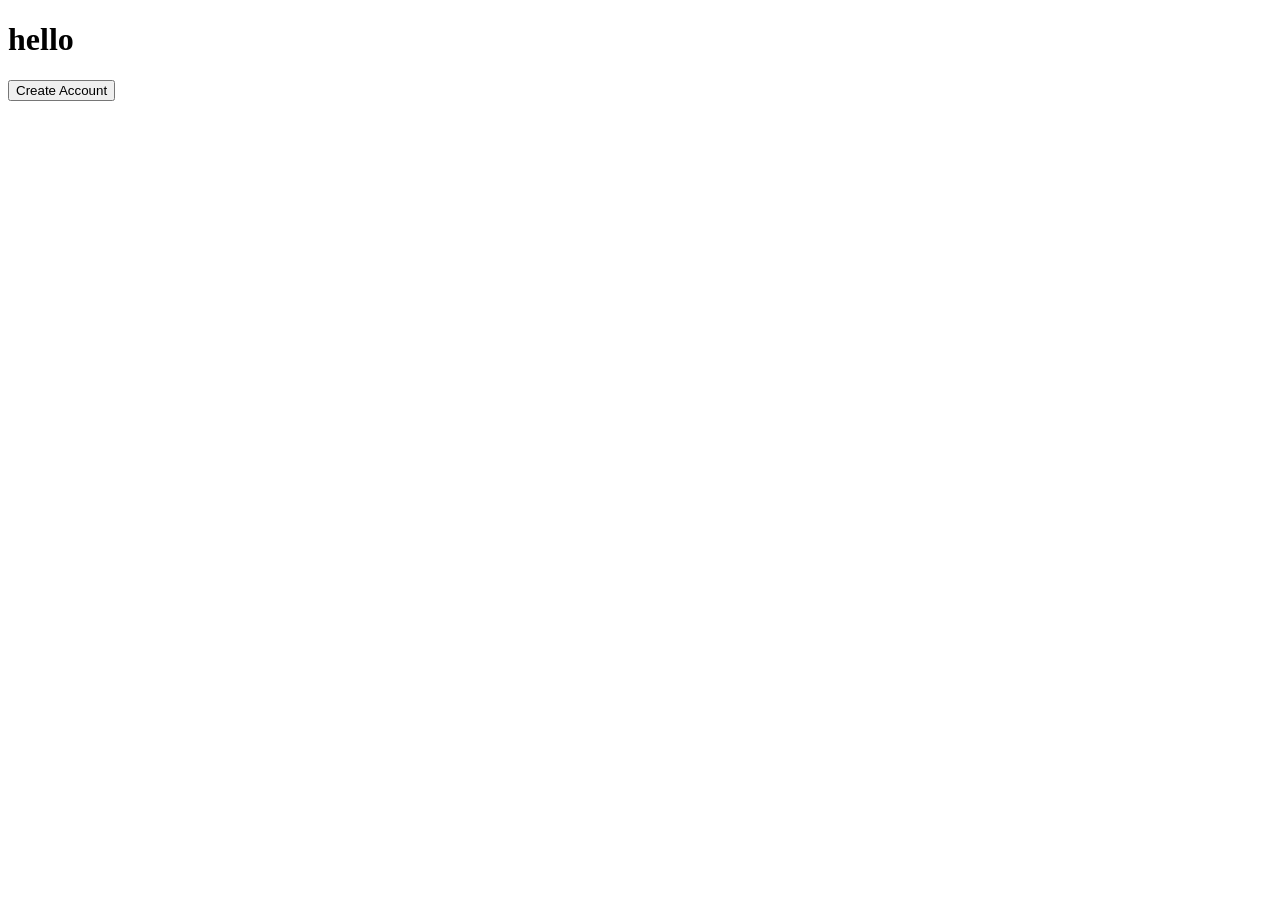
==== frontend/index.html @ 7defd641 "day3" ====
<!DOCTYPE html>
<html lang="en">

<head>
    <meta charset="UTF-8">
    <meta http-equiv="X-UA-Compatible" content="IE=edge">
    <meta name="viewport" content="width=device-width, initial-scale=1.0">
    <title>Document</title>
</head>
<body>
<h1 id="try">hello</h1>
<button id="create-account">Create Account</button>
</body>

</html>
<script>
let mytry=document.getElementById("try");
let createaccount=document.getElementById("create-account");

createaccount.addEventListener("click",()=>{
    mytry.style.dipslay="none";
    console.log("hello")
})
</script>
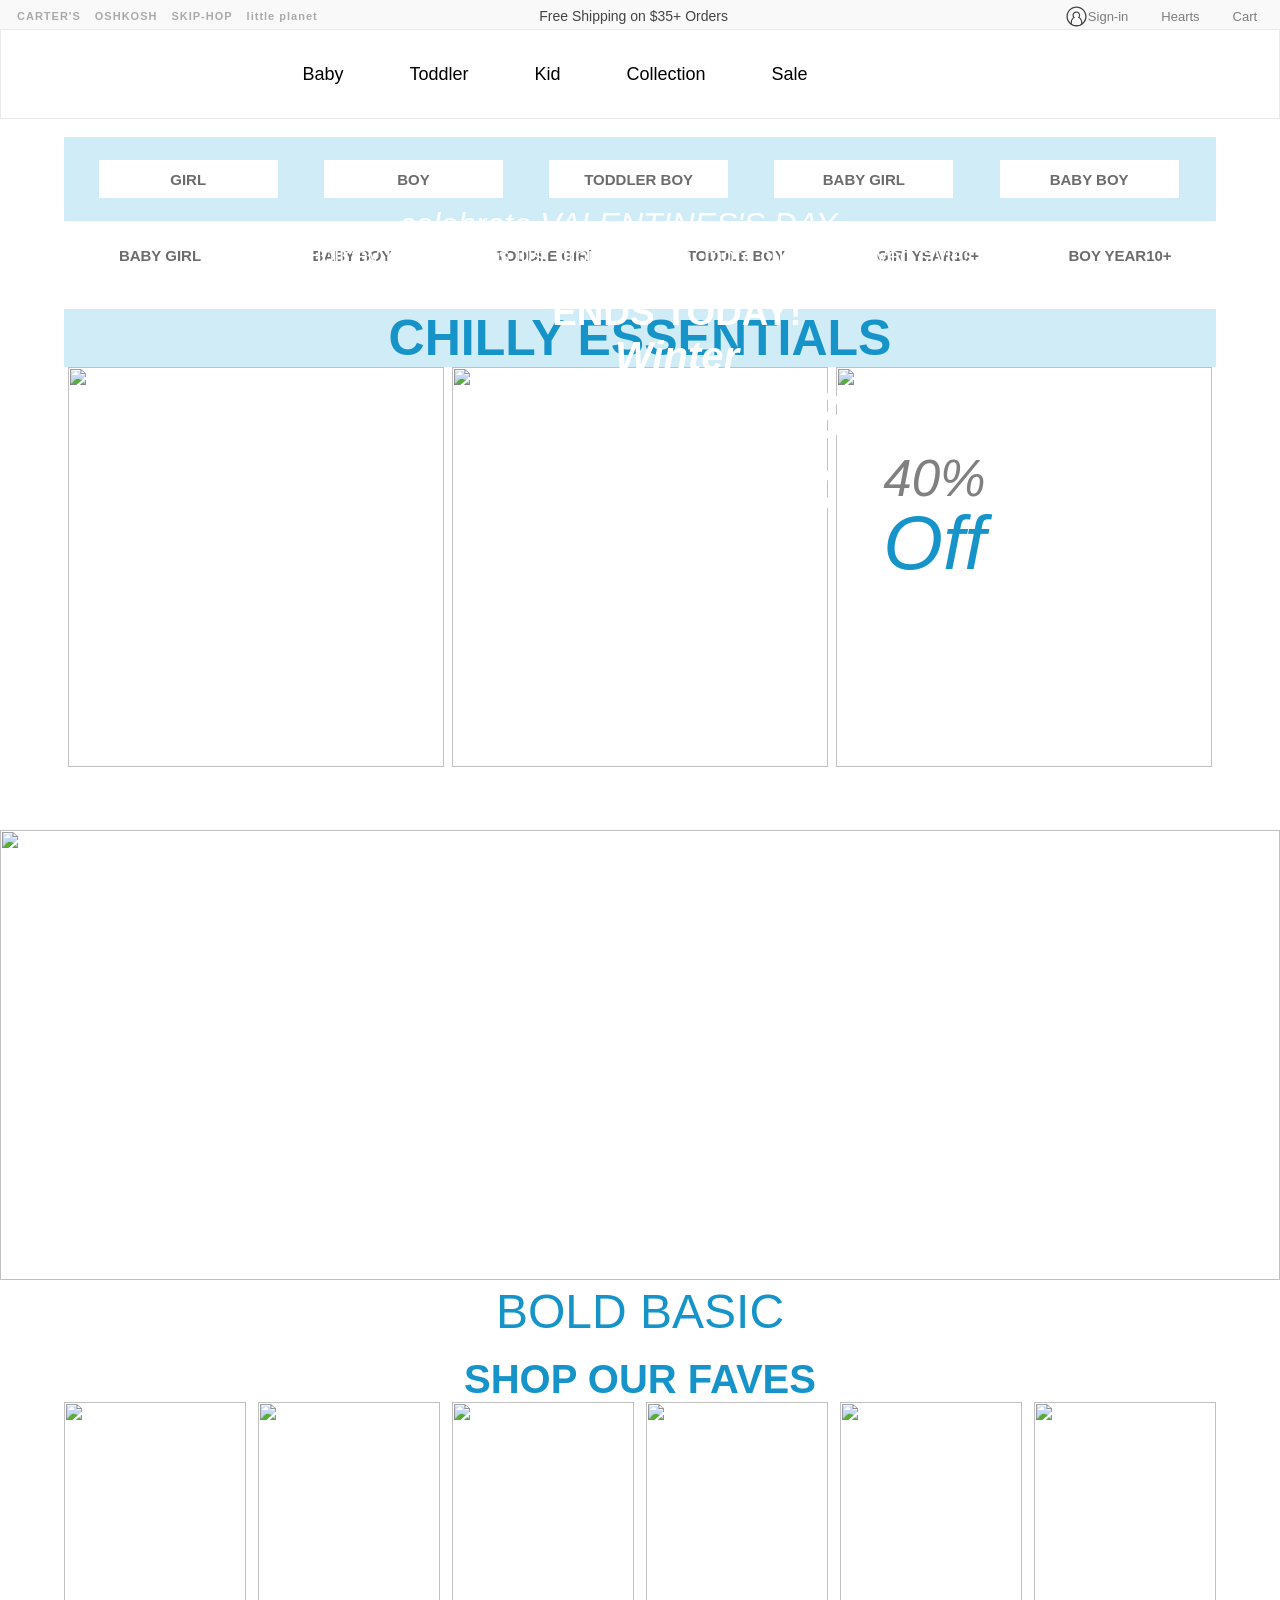
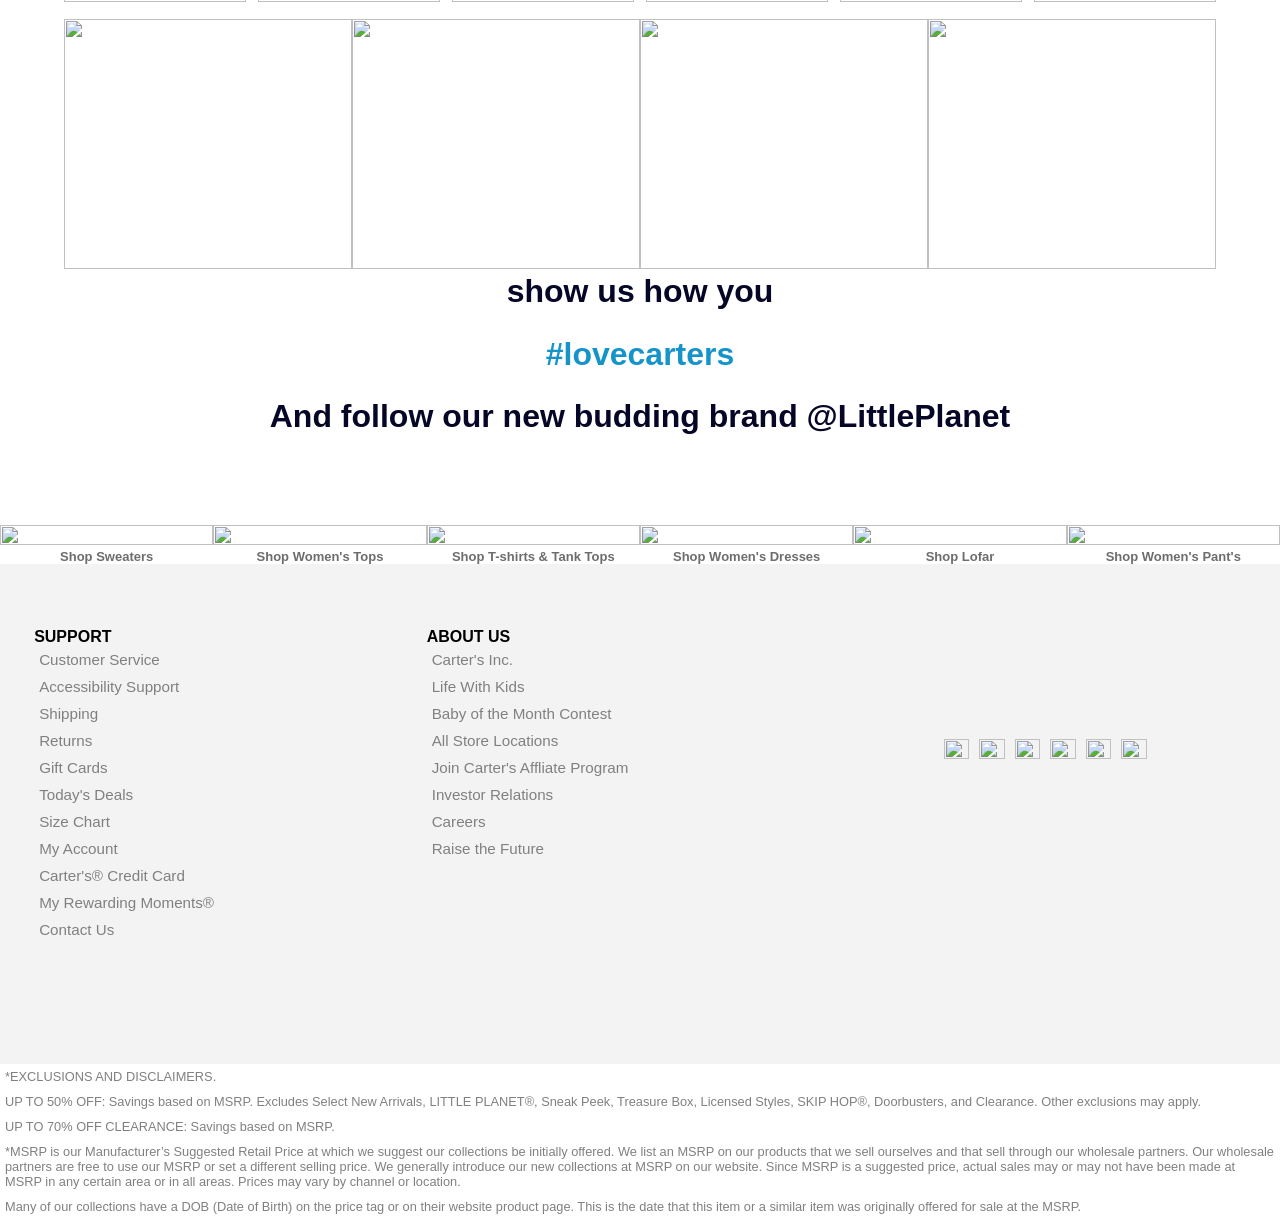
==== commit d210ef64: "Final" ====
--- a/frontend/index.html
+++ b/frontend/index.html
@@ -5,20 +5,403 @@
     <meta charset="UTF-8">
     <meta http-equiv="X-UA-Compatible" content="IE=edge">
     <meta name="viewport" content="width=device-width, initial-scale=1.0">
-    <title>Document</title>
+    <title>Carter's| Home Page</title>
+    <link rel="shortcut icon" href="https://img.icons8.com/arcade/2x/shopping-cart.png" type="image/x-icon">
+    <link rel="stylesheet" href="./Styles/index.css">
+
 </head>
 <body>
-<h1 id="try">hello</h1>
-<button id="create-account">Create Account</button>
+    <div class="header-container">
+        <!-- -------------------- TOP HEADER -------------------- -->
+
+        <div class="header-top">
+            <div class="top-left">
+                <ul class="top-left-items">
+                    <li id="carters-btn">
+                        CARTER'S
+                    </li>
+                    <li>
+                        OSHKOSH
+                    </li>
+                    <li>
+                        SKIP-HOP
+                    </li>
+                    <li>
+                        little planet
+                    </li>
+                </ul>
+            </div>
+
+            <div class="top-middle">
+                Free Shipping on $35+ Orders
+            </div>
+
+            <div class="top-right">
+                <div class="items" id="sign-in">
+                    <img class="cred-img"
+                        src="data:image/svg+xml;charset=utf8,%3Csvg xmlns%3D%22http://www.w3.org/2000/svg%22 width%3D%2232%22 height%3D%2232%22%3E%3Cpath fill%3D%22%23444%22 d%3D%22M24.205 24.963c.008-.105.012-.207.012-.299 0-2.908-1.564-5.892-3.895-7.612.495-.82.767-1.756.767-2.725 0-2.927-2.399-5.309-5.35-5.309-2.948 0-5.348 2.382-5.348 5.309 0 1.073.332 2.12.933 2.995-2.147 1.76-3.542 4.587-3.542 7.343 0 .092.004.193.012.299-2.432-2.225-3.968-5.413-3.968-8.962 0-6.709 5.461-12.17 12.174-12.17s12.174 5.46 12.174 12.17c0 3.548-1.536 6.736-3.969 8.961zm-14.597-.299c0-2.459 1.451-5.095 3.529-6.409l.991-.627-.847-.811a3.454 3.454 0 01-1.064-2.489c0-1.92 1.58-3.479 3.521-3.479 1.943 0 3.523 1.56 3.523 3.478 0 .864-.325 1.694-.915 2.34l-.783.854 1.01.564c2.248 1.254 3.816 3.96 3.816 6.579 0 .309-.082.895-.156 1.326-.492.451-2.313 1.83-6.234 1.83-3.866 0-5.704-1.283-6.205-1.705-.078-.424-.186-1.08-.186-1.451zM16 2C8.28 2 2 8.28 2 16.001S8.28 30 16 30c7.719 0 14-6.279 14-13.999S23.719 2 16 2z%22/%3E%3Cpath fill%3D%22%23fff%22 d%3D%22M16 27.82c3.922 0 5.742-1.379 6.234-1.83.074-.432.156-1.018.156-1.326 0-2.619-1.568-5.325-3.816-6.579l-1.01-.564.783-.854c.59-.646.915-1.476.915-2.34 0-1.918-1.58-3.478-3.523-3.478-1.941 0-3.521 1.56-3.521 3.479 0 .935.387 1.843 1.064 2.489l.847.811-.991.627c-2.078 1.314-3.529 3.95-3.529 6.409 0 .371.107 1.027.187 1.451.5.422 2.338 1.705 6.204 1.705z%22/%3E%3C/svg%3E"
+                        alt="">
+                    <a href="signup.html" class="cred-title" id="user-name">Sign-in</a>
+                </div>
+                <div class="items">
+                    <img src="https://img.icons8.com/ios/2x/hearts.png" alt="" class="cred-img">
+                    <a>Hearts</a>
+                </div>
+
+                <div class="items">
+                    <img src="https://img.icons8.com/material-outlined/2x/shopping-cart.png" alt="" class="cred-img">
+                    <a href="cart.html" class="cred-title" id="cart">Cart</a>
+                </div>
+            </div>
+        </div>
+
+        <!-- -------------------- BOTTOM HEADER -------------------- -->
+
+
+        <div class="header-bottom">
+            <!-- -------------------- BOTTOM LEFT LOGO -------------------- -->
+
+            <div class="bottom-left b-child">
+                <a href="index.html" id="home-logo">
+                    <img class="nav-logo"
+                        src="https://cdn-fsly.yottaa.net/578855e22bb0ac10350002d6/www.carters.com/v~4b.27e/on/demandware.static/Sites-Carters-Site/-/default/dw3dd9568f/images/logo-carters.svg?yocs=4G_"
+                        alt="">
+                </a>
+            </div>
+
+            <!-- -------------------- BOTTOM MIDDLE -------------------- -->
+
+            <div class="bottom-middle b-child">
+                <ul class="middle-elements">
+                    <li>
+                        <a href="#">Baby</a>
+                    </li>
+                    <li>
+                        <a href="#">Toddler</a>
+                    </li>
+                    <li>
+                        <a href="#">Kid</a>
+                    </li>
+                    <li>
+                        <a href="#">Collection</a>
+                    </li>
+                    <li>
+                        <a href="#">Sale</a>
+                    </li>
+                </ul>
+            </div>
+
+            <!-- -------------------- BOTTOM RIGHT -------------------- -->
+
+            <div class="width170px">
+            </div>
+        </div>
+    </div>
+    
+
+    <div id="main">
+
+        <!-- header/banner part starts here.______________________________ header/banner part starts here---------------------------- header/banner part starts here_________________________________________________________ -->
+
+        <section>
+            <div class="main-screen">
+                <!-- <img src="https://cdn-fsly.yottaa.net/578855e22bb0ac10350002d6/www.carters.com/v~4b.27b/content/dam/ecomm/ec_creative_carters/2023/cadence/011723/car_desktop_011723_slot2.jpg?yocs=4G_"
+                    alt=""> -->
+                <a href="#"><img
+                        src="https://cdn-fsly.yottaa.net/578855e22bb0ac10350002d6/www.carters.com/v~4b.27b/content/dam/ecomm/ec_creative_carters/2023/cadence/011723/car_desktop_011723_slot2.jpg?yocs=4G_"
+                        alt=""></a>
+                <div class="banner_text">
+
+                    <h1>ENDS TODAY!</h1>
+                    <p>Winter</p>
+                    <p>WAREHOUSE</p>
+                    <p>CLEARANCE</p>
+
+                </div>
+                <div class="btn">
+                    <ul>
+
+                        <li> <a href="./productpagegirl.html"><button>GIRL</button></a> </li>
+                        <li> <a href="./productpageboy.html"><button>BOY</button></a> </li>
+                        <li><a href="./productpageboy.html"><button>TODDLER BOY</button></a> </li>
+                        <li> <a href="./productpagegirl.html"><button>BABY GIRL</button></a> </li>
+                        <li> <a href="./productpageboy.html"><button>BABY BOY</button></a> </li>
+
+                    </ul>
+                </div>
+            </div>
+        </section>
+
+
+        <!-- VALENTINE'S DAY part starts here. --><!-- VALENTINE'S DAY part starts here. --><!-- VALENTINE'S DAY part starts here. --><!-- VALENTINE'S DAY part starts here. --><!-- VALENTINE'S DAY part starts here. --><!-- VALENTINE'S DAY part starts here. --><!-- VALENTINE'S DAY part starts here. -->
+
+
+        <div id="container_1">
+            <div><img
+                    src="https://cdn-fsly.yottaa.net/578855e22bb0ac10350002d6/www.carters.com/v~4b.27b/content/dam/ecomm/ec_creative_carters/2023/faces/new/car_Q1_2023_visualfilters_circle_bg.jpg?yocs=4E_4G_"
+                    alt=""><a href="./productpage.html"><u>BABY GIRL</u></a></div>
+            <div><img
+                    src="https://cdn-fsly.yottaa.net/578855e22bb0ac10350002d6/www.carters.com/v~4b.27b/content/dam/ecomm/ec_creative_carters/2023/faces/new/car_Q1_2023_visualfilters_circle_bb.jpg?yocs=4E_4G_"
+                    alt=""><a href="product.html"><u>BABY BOY</u></a></div>
+            <div><img
+                    src="https://cdn-fsly.yottaa.net/578855e22bb0ac10350002d6/www.carters.com/v~4b.27b/content/dam/ecomm/ec_creative_carters/2023/faces/new/car_Q1_2023_visualfilters_circle_tg.jpg?yocs=4E_4G_"
+                    alt=""><a href="product.html"><u>TODDLE GIRl</u></a></div>
+            <div><img
+                    src="https://cdn-fsly.yottaa.net/578855e22bb0ac10350002d6/www.carters.com/v~4b.27b/content/dam/ecomm/ec_creative_carters/2023/faces/new/car_Q1_2023_visualfilters_circle_tb.jpg?yocs=4E_4G_"
+                    alt=""><a href="product.html"><u>TODDLE BOY</u></a></div>
+            <div><img
+                    src="https://cdn-fsly.yottaa.net/578855e22bb0ac10350002d6/www.carters.com/v~4b.27b/content/dam/ecomm/ec_creative_carters/2023/faces/new/car_Q1_2023_visualfilters_circle_kg.jpg?yocs=4E_4G_"
+                    alt=""><a href="product.html"><u>GIRl YEAR10+</u></a></div>
+            <div><img
+                    src="https://cdn-fsly.yottaa.net/578855e22bb0ac10350002d6/www.carters.com/v~4b.27b/content/dam/ecomm/ec_creative_carters/2023/faces/new/car_Q1_2023_visualfilters_circle_kb.jpg?yocs=4E_4G_"
+                    alt=""><a href="product.html"><u>BOY YEAR10+</u></a></div>
+        </div>
+
+        <div class="valentine">
+
+            <a href="#"><img
+                    src="https://cdn-fsly.yottaa.net/578855e22bb0ac10350002d6/www.carters.com/v~4b.27b/content/dam/ecomm/ec_creative_carters/2023/projects/dreams-collection/valentines/CAR_010723_desktop_banner_holidaydreamscollection.jpg?yocs=4E_4G_"
+                    alt=""></a>
+
+            <div class="banner_text2">
+                <p>celebrate VALENTINES'S DAY</p>
+                <p>New Holiday Dreams PJ's just dropped! Plus, more cupid-approved styles.</p>
+
+
+            </div>
+        </div>
+
+        <!-- CHILLY ESSENTIALS starts here. ----------------------------------------CHILLY ESSENTIALS--------------------------------------------CHILLY ESSENTIALS-------------------------------------------------------------------CHILLY ESSENTIALS------------------------------------------------------------CHILLY ESSENTIALS -->
+
+        <div class="container_2">
+            <div class="Chilly">
+                <h1>CHILLY ESSENTIALS</h1>
+            </div>
+
+            <div id="three_img">
+                <div><img
+                        src="https://images.unsplash.com/photo-1653906719431-60ecb8e86e95?ixlib=rb-4.0.3&ixid=MnwxMjA3fDB8MHxzZWFyY2h8OTV8fGNsb3RoaW5ncyUyMGltYWdlc3xlbnwwfHwwfHw%3D&auto=format&fit=crop&w=500&q=60"
+                        alt="">
+                </div>
+                <div><img
+                        src="https://images.unsplash.com/photo-1655191747652-2ee24a98b9b8?ixlib=rb-4.0.3&ixid=MnwxMjA3fDB8MHxzZWFyY2h8MjF8fGNsb3RoZXMlMjBmb3IlMjBzYWxlfGVufDB8fDB8fA%3D%3D&auto=format&fit=crop&w=500&q=60"
+                        alt="">
+                </div>
+                <div><img
+                        src="https://images.unsplash.com/photo-1576748872293-f4972ceda096?ixlib=rb-4.0.3&ixid=MnwxMjA3fDB8MHxzZWFyY2h8NHx8Y2xvdGhlcyUyMGZvciUyMHNhbGV8ZW58MHx8MHx8&auto=format&fit=crop&w=500&q=60"
+                        alt="">
+                </div>
+            </div>
+        </div>
+        <div class="border"></div>
+        <div class="big1">
+            <!-- <img src="https://cdn-fsly.yottaa.net/578855e22bb0ac10350002d6/www.carters.com/v~4b.27c/content/dam/ecomm/ec_creative_carters/2023/cadence/011723/car_desktop_011723_slot3.jpg?yocs=4G_"
+                alt=""> -->
+            <a href="#"><img
+                    src="https://cdn-fsly.yottaa.net/578855e22bb0ac10350002d6/www.carters.com/v~4b.27c/content/dam/ecomm/ec_creative_carters/2023/cadence/011723/car_desktop_011723_slot3.jpg?yocs=4G_"
+                    alt=""></a>
+
+        </div>
+        <div class="border"></div>
+
+
+        <div class="banner_text3">
+
+            <p>40%</p>
+            <p>Off</p>
+
+
+        </div>
+
+        <div class="big2">
+            <img src="https://cdn-fsly.yottaa.net/578855e22bb0ac10350002d6/www.carters.com/v~4b.27c/content/dam/ecomm/ec_creative_carters/2023/cadence/011723/car_desktop_011723_slot4.jpg?yocs=4G_"
+                alt="">
+        </div>
+
+
+
+        <div class="banner_text4">
+
+
+            <p>BOLD BASIC</p>
+
+        </div>
+        <!-- holiday dream collection part starts here------------------------------------------------holiday dream collection part starts here------------------------------------------------holiday dream collection part starts here------------------------------------------------ -->
+        <div class="holiday">
+            <img src="https://cdn-fsly.yottaa.net/578855e22bb0ac10350002d6/www.carters.com/v~4b.27c/content/dam/ecomm/ec_creative_carters/2023/cadence/011723/car_desktop_011723_slot5.jpg?yocs=4G_"
+                alt="">
+        </div>
+
+
+        <!-- SHOP OUR FAVES-------------------------------------SHOP OUR FAVES-----------------------------------------------SHOP OUR FAVES-------------------------------------------------------SHOP OUR FAVES-----------------------------------------------SHOP OUR FAVES -->
+
+        <h1 class="SHOP_h1">SHOP OUR FAVES</h1>
+        <div id="circle">
+
+            <div>
+                <img src="https://cdn-fsly.yottaa.net/578855e22bb0ac10350002d6/www.carters.com/v~4b.27c/content/dam/ecomm/ec_creative_carters/2023/cadence/011723/shopourfaves/car_0117_shopourfaves_HP_newarrivals.png?yocs=4G_4I_"
+                    alt="">
+            </div>
+            <div>
+                <img src="https://cdn-fsly.yottaa.net/578855e22bb0ac10350002d6/www.carters.com/v~4b.27c/content/dam/ecomm/ec_creative_carters/2023/cadence/011723/shopourfaves/car_0117_shopourfaves_HP_pjs.png?yocs=4G_4I_"
+                    alt="">
+            </div>
+            <div>
+                <img src="https://cdn-fsly.yottaa.net/578855e22bb0ac10350002d6/www.carters.com/v~4b.27c/content/dam/ecomm/ec_creative_carters/2023/cadence/011723/shopourfaves/car_0117_shopourfaves_HP_shoes.png?yocs=4G_4I_"
+                    alt="">
+            </div>
+            <div>
+                <img src="https://cdn-fsly.yottaa.net/578855e22bb0ac10350002d6/www.carters.com/v~4b.27c/content/dam/ecomm/ec_creative_carters/2023/cadence/011723/shopourfaves/car_0117_shopourfaves_HP_tops.png?yocs=4G_4I_"
+                    alt="">
+            </div>
+            <div>
+                <img src="https://cdn-fsly.yottaa.net/578855e22bb0ac10350002d6/www.carters.com/v~4b.27c/content/dam/ecomm/ec_creative_carters/2023/cadence/011723/shopourfaves/car_0117_shopourfaves_HP_bottoms.png?yocs=4G_4I_"
+                    alt="">
+            </div>
+            <div>
+                <img src="https://cdn-fsly.yottaa.net/578855e22bb0ac10350002d6/www.carters.com/v~4b.27c/content/dam/ecomm/ec_creative_carters/2023/cadence/011723/shopourfaves/car_0117_shopourfaves_HP_clearance.png?yocs=4G_4I_"
+                    alt="">
+
+            </div>
+
+        </div>
+        <div id="paper">
+            <div id="paper_img">
+                <img src="https://cdn-fsly.yottaa.net/578855e22bb0ac10350002d6/www.carters.com/v~4b.27c/content/dam/ecomm/co_tri_brand/2022/q1/service-banner/serviceMat_Q1_2022_1.jpg?yocs=4G_4I_"
+                    alt="">
+            </div>
+            <div id="paper_img">
+                <img src="https://cdn-fsly.yottaa.net/578855e22bb0ac10350002d6/www.carters.com/v~4b.27c/content/dam/ecomm/co_tri_brand/2022/q1/service-banner/serviceMat_Q1_2022_2.jpg?yocs=4G_4I_"
+                    alt="">
+            </div>
+            <div id="paper_img">
+                <img src="https://cdn-fsly.yottaa.net/578855e22bb0ac10350002d6/www.carters.com/v~4b.27c/content/dam/ecomm/co_tri_brand/2022/q1/service-banner/serviceMat_Q1_2022_3.jpg?yocs=4G_4I_"
+                    alt="">
+            </div>
+            <div id="paper_img">
+                <img src="https://cdn-fsly.yottaa.net/578855e22bb0ac10350002d6/www.carters.com/v~4b.27c/content/dam/ecomm/co_tri_brand/2022/q1/service-banner/serviceMat_Q1_2022_4.jpg?yocs=4G_4I_"
+                    alt="">
+            </div>
+        </div>
+        <!-- show us how you======================show us how you==========================show us how you=========================show us how you================================show us how you=====================show us how you -->
+        <div id="last_h1">
+            <h1>show us how you</h1>
+            <h1>#lovecarters</h1>
+            <h1>And follow our new budding brand @LittlePlanet</h1>
+        </div>
+
+        <div id="last">
+            <div class="last_six"><img
+                    src="https://images.dashhudson.com/aHR0cHM6Ly9jZG4uZGFzaGh1ZHNvbi5jb20vbWVkaWEvZnVsbC8xNjcyNzY3Njk1LjkwODE0NjY2MzkzNC5qcGVn.jpg?w=640&h=640&fit=cover"
+                    alt=""><a href="product.html">
+                    <p>Shop Sweaters</p>
+            </div></a>
+            <div class="last_six"><img
+                    src="https://images.dashhudson.com/aHR0cHM6Ly9jZG4uZGFzaGh1ZHNvbi5jb20vbWVkaWEvZnVsbC8xNjcyNzY3Njk1LjM5MjYzMzIxMDE5LmpwZWc=.jpg?w=640&h=640&fit=cover"
+                    alt=""><a href="product.html">
+                    <p>Shop Women's Tops</p>
+            </div></a>
+            <div class="last_six"><img
+                    src="https://images.dashhudson.com/aHR0cHM6Ly9jZG4uZGFzaGh1ZHNvbi5jb20vbWVkaWEvZnVsbC8xNjcyNzY3Njk3LjI0ODUyMDk0ODE5OS5qcGVn.jpg?w=640&h=640&fit=cover"
+                    alt=""><a href="product.html">
+                    <p>Shop T-shirts & Tank Tops</p>
+            </div></a>
+            <div class="last_six"><img
+                    src="https://images.dashhudson.com/aHR0cHM6Ly9jZG4uZGFzaGh1ZHNvbi5jb20vbWVkaWEvZnVsbC8xNjcyODQ5NzYyLjc1MDA2MDY3NTg5Ni5qcGVn.jpg?w=640&h=640&fit=cover"
+                    alt=""><a href="product.html">
+                    <p>Shop Women's Dresses</p>
+            </div></a>
+            <div class="last_six"><img
+                    src="https://images.dashhudson.com/aHR0cHM6Ly9jZG4uZGFzaGh1ZHNvbi5jb20vbWVkaWEvZnVsbC8xNjczMDIzMTkwLjIyMTkzMjI2MDE4MS5qcGVn.jpg?w=640&h=640&fit=cover"><a
+                    href="product.html">
+                    <p>Shop Lofar</p>
+            </div></a>
+            <div class="last_six"><img
+                    src="https://images.dashhudson.com/aHR0cHM6Ly9jZG4uZGFzaGh1ZHNvbi5jb20vbWVkaWEvZnVsbC8xNjY5MjEyNzIxLjU2MjgzNjI3MDk3Mi5qcGVn.jpg?w=640&h=640&fit=cover"
+                    alt=""><a href="product.html">
+                    <p>Shop Women's Pant's</p>
+            </div></a>
+        </div>
+
+
+        <!-- footer part starts here.======================              footer part starts here.======================              footer part starts here.======================              footer part starts here.====================== -->
+        <div class="foot_line"></div>
+        <div id="footer">
+
+            <div id="SUPPORT">
+                <h1>SUPPORT</h1>
+                <p>Customer Service</p>
+                <p>Accessibility Support</p>
+                <p>Shipping</p>
+                <p>Returns</p>
+                <p>Gift Cards</p>
+                <p>Today's Deals</p>
+                <p>Size Chart</p>
+                <p>My Account</p>
+                <p>Carter's® Credit Card</p>
+                <p>My Rewarding Moments®</p>
+                <p>Contact Us</p>
+
+
+            </div>
+            <div id="ABOUT">
+                <h1>ABOUT US</h1>
+                <p>Carter's Inc.</p>
+                <p>Life With Kids</p>
+                <p>Baby of the Month Contest</p>
+                <p>All Store Locations</p>
+                <p>Join Carter's Affliate Program</p>
+                <p>Investor Relations</p>
+                <p>Careers</p>
+                <p>Raise the Future</p>
+
+            </div>
+            <div id="bottom">
+                <div>
+                    <img src="https://encrypted-tbn0.gstatic.com/images?q=tbn:ANd9GcQ8_VjHyDHHS3WjYHO3j0P0s3vLcdJZfze0s2VzUP8&s"
+                        alt="">
+
+                </div>
+                <div>
+                    <img src="https://encrypted-tbn0.gstatic.com/images?q=tbn:ANd9GcRp0XcVN1CnyBdzzrjdF4zQF4wmK6qv4z-hdA&usqp=CAU"
+                        alt="">
+                </div>
+                <div>
+                    <img src="https://cdn-icons-png.flaticon.com/512/81/81609.png" alt="">
+                </div>
+                <div>
+                    <img src="https://encrypted-tbn0.gstatic.com/images?q=tbn:ANd9GcRMZLrQ8JQsVrwvA8v9lCh9nzjqcITzrSLk0OdkDbE&s"
+                        alt="">
+                </div>
+                <div>
+                    <img src="https://w7.pngwing.com/pngs/174/124/png-transparent-pittsburgh-logo-black-icon-pinterest-text-trademark-meme-thumbnail.png"
+                        alt="">
+                </div>
+                <div>
+                    <img src="https://encrypted-tbn0.gstatic.com/images?q=tbn:ANd9GcSYkONvwtQQZzBBbQZs54sEZvAd5kq8ec2c9g&usqp=CAU"
+                        alt="">
+                </div>
+            </div>
+
+        </div>
+        <div class="foot_line"></div>
+        <div id="end">
+            <p>*EXCLUSIONS AND DISCLAIMERS.</p>
+            <p>UP TO 50% OFF: Savings based on MSRP. Excludes Select New Arrivals, LITTLE PLANET®, Sneak Peek, Treasure
+                Box, Licensed Styles, SKIP HOP®, Doorbusters, and Clearance. Other exclusions may apply.</p>
+            <p>UP TO 70% OFF CLEARANCE: Savings based on MSRP.</p>
+            <p>*MSRP is our Manufacturer’s Suggested Retail Price at which we suggest our collections be initially
+                offered. We list an MSRP on our products that we sell ourselves and that sell through our wholesale
+                partners. Our wholesale partners are free to use our MSRP or set a different selling price. We generally
+                introduce our new collections at MSRP on our website. Since MSRP is a suggested price, actual sales may
+                or may not have been made at MSRP in any certain area or in all areas. Prices may vary by channel or
+                location.</p>
+            <p>Many of our collections have a DOB (Date of Birth) on the price tag or on their website product page.
+                This is the date that this item or a similar item was originally offered for sale at the MSRP.</p>
+        </div>
+
+    </div>
+    
 </body>
-
+<script src="./Script/index.js"></script>
 </html>
-<script>
-let mytry=document.getElementById("try");
-let createaccount=document.getElementById("create-account");
-
-createaccount.addEventListener("click",()=>{
-    mytry.style.dipslay="none";
-    console.log("hello")
-})
-</script>
--- a/frontend/Styles/index.css
+++ b/frontend/Styles/index.css
@@ -0,0 +1,565 @@
+* {font-family: soleil,Helvetica,Arial,sans-serif;
+    text-decoration: none;
+}
+
+* {
+    padding: 0px;
+    margin: 0px;
+    box-sizing: border-box;
+}
+
+/* <!--------------------- NAV-BAR CSS  ---------------------> */
+
+
+.header-container {
+    font-family: 'Poppins', sans-serif;
+}
+
+.header-top {
+    padding-top: 3px;
+    display: flex;
+    align-items: center;
+    background-color: #f9f9f9;
+}
+
+.header-top>div {
+    flex-basis: 33%;
+}
+
+/* -------------------- Top-NAV LEFT-part -------------------- */
+
+.header-top>.top-left>.top-left-items {
+    display: flex;
+    padding: 0px 10px;
+}
+
+.header-top>.top-left>.top-left-items>li {
+    list-style: none;
+    padding: 7px;
+    font-size: 11px;
+    font-weight: bold;
+    color: rgb(170, 170, 170);
+    letter-spacing: 1px;
+}
+
+.header-top>.top-left>.top-left-items>li:hover {
+    color: gray;
+    cursor: pointer;
+}
+
+/* -------------------- TOP-NAV MIDDLE -------------------- */
+
+.header-top>.top-middle {
+    display: flex;
+    justify-content: center;
+    font-size: 14px;
+    color: #444444;
+}
+
+/* -------------------- TOP-NAV RIGHT-part -------------------- */
+
+.top-right,
+.top-right>div {
+    display: flex;
+    align-items: center;
+    justify-content: flex-end;
+    margin-right: 10px;
+}
+
+.top-right>.items>img {
+    width: 23px;
+}
+
+.top-right>.items>a {
+    color: #7d7d7d;
+    text-decoration: none;
+    font-size: 13px;
+}
+
+.top-right>.items>a:hover {
+    text-decoration: underline;
+}
+
+/* -------------------- BOTTOM NAV  -------------------- */
+
+.header-bottom {
+    position: relative;
+    display: flex;
+    height: 90px;
+    justify-content: space-evenly;
+    align-items: center;
+    border: 1px solid #ebebeb;
+    background-color: white;
+    font-family: 'Source Sans Pro', sans-serif;
+}
+
+/* HamBurger  */
+
+.res-bar {
+    display: none;
+}
+
+/* -------------------- BOTTOM Mid-part -------------------- */
+
+.header-bottom>.bottom-middle>ul {
+    display: flex;
+}
+
+.header-bottom>.bottom-middle>ul>li {
+    list-style: none;
+    padding: 0px 13px;
+}
+
+.header-bottom>.bottom-middle>ul>li>a {
+    color: black;
+    font-size: 18px;
+    text-decoration: none;
+    padding: 30px 20px;
+}
+
+.header-bottom>.bottom-middle>ul>li>a:hover {
+    border-bottom: 3px solid #00a9e0;
+}
+
+/* -------------------- BOTTOM Left-part -------------------- */
+
+.header-bottom>.bottom-left>a>img {
+    padding-top: 10px;
+    width: 140px;
+}
+
+
+.width170px {
+    width: 170px;
+
+}
+
+.navbar {
+    text-align: center;
+    color: #00a8e2;
+    font-weight: bold;
+}
+
+
+
+#main {
+    width: 100%;
+    /* height: 3750px; */
+    /* height: auto; */
+    /* border: 3px solid teal; */
+}
+
+.main-screen {
+    position: relative;
+    width: 90%;
+    margin: auto;
+}
+.main-screen img{
+width: 100%;
+height: auto;
+/* border: 2px solid greenyellow; */
+
+}
+.main-screen .btn ul{
+    
+    display: flex;
+    margin: auto;
+    background: rgb(208, 236, 247);
+    padding: 1% 0% 1% 0%;
+
+}
+
+
+.main-screen .btn ul li button{
+    text-decoration: none;
+    display: block;
+    text-align: center;
+    font-size:15px;
+    font-weight: bold;
+    width: 14vw;
+    height: 3vw;
+    border: none;
+    color: rgb(108, 108, 108);
+
+    background-color: rgb(255, 255, 255);
+     
+}
+.main-screen .btn ul li{
+    
+    background-color: #fff;
+    list-style: none;
+    margin: 1%;
+    margin-left: 3%;
+
+}
+
+
+
+.banner_text {
+    /* width: 100%; */
+    position: absolute;
+    top: 0;
+    color: #fff;
+    /* border: 1px solid green; */
+    margin-top: 15%;
+    margin-left: 35%;
+    text-align: center;
+}
+.banner_text h1{
+    font-size: 230%;
+    font-weight: bold;
+    
+}
+.banner_text :nth-child(2){
+    font-size: 250%;
+    font-weight: bold;
+    font-style: italic;
+}
+.banner_text :nth-child(3){
+    font-size: 400%;
+    font-weight: bold;
+    
+}
+.banner_text :nth-child(4){
+    font-size: 400%;
+    font-weight: bold;
+    
+}
+.banner_text p{
+    font-size: 30px;
+    font-weight: bold;
+
+}
+
+
+
+
+#container_1 {
+    /* border: 1px solid blue; */
+   
+    display: grid;
+    width: 90%;
+    margin: auto;
+    margin-top: 2%;
+    margin-bottom: 2%;
+    text-align: center;
+    height: fit-content;
+    grid-template-columns: repeat(6,1fr);
+}
+#container_1 u{
+    color: black;
+    font-weight: bold;
+    font-size: 15px;
+    color: rgb(108, 108, 108);
+   
+}
+
+
+#container_1 img {
+    width: 90%;
+    /* border: 1px solid red;  */
+}
+.valentine img {
+    width: 100%;
+}
+
+.banner_text2 {
+    position: absolute;
+    color: #fff;
+    /* border: 1px solid green; */
+    text-align: center;
+    
+    margin-top: -8%;
+    margin-left: 20%;
+}
+.banner_text2 :nth-child(1){
+   font-size: 200%;
+   font-style: italic;
+   /* margin-top: 5% */
+
+}
+  
+.banner_text2 :nth-child(2){
+    font-size: 22px;
+    /* font-weight: bold; */
+   
+}
+
+.container_2 {
+    width: 90%;
+    margin: auto;
+}
+.Chilly {
+    width: 100%;
+    background: rgb(208, 236, 247);
+    text-align: center;
+    /* border: 1px solid black */
+
+}
+.Chilly h1 {
+    font-size: 50px;
+    color: rgb(22, 148, 202)
+}
+#three_img {
+    width: 100%;
+    /* border: 1px solid green; */
+    display: grid;
+    grid-template-columns: repeat(3,1fr);
+    height: 400px;
+    margin:auto;
+}
+#three_img>div{
+    /* border: 1px solid blue; */
+    width: 98%;
+    margin: auto;
+    height: 100%;
+    overflow: hidden;
+}
+#three_img>div>img{
+    width: 100%;
+    height: 100%;
+}
+
+.big1 {
+    width: 100%;
+    margin-top: 2%;
+    height: fit-content;
+    justify-content: center;
+    /* border: 2px solid black; */
+
+}
+.big1 img {
+    width: 100%;
+}
+/* .border {
+    width: 100%;
+    height: 0.1px;
+    border:2px solid grey;
+    background: grey;
+} */
+.banner_text3 {
+    position: absolute;
+    color: #fff;
+    /* border: 1px solid green; */
+    text-align: center;
+    margin-top: -25%;
+    margin-left: 69%;
+}
+.banner_text3 :nth-child(1) {
+    font-style: italic;
+    font-size: 320%;
+    margin-top:-40%;
+    color: grey;
+}
+    
+.banner_text3 :nth-child(2) {
+    font-style: italic;
+    font-size: 480%;
+    margin-top:-10%;
+    margin-left: 0%;
+    color: rgb(22, 148, 202)
+}
+.big2 {
+    width: 100%;
+    margin-top: 20px;
+}
+.big2 img {
+    width: 100%;
+    height: 450px;
+}
+.banner_text4 p { 
+    font-size: 300%;
+    width: 100%;
+    /* border: 1px solid blue; */
+    text-align: center;
+    color: rgb(22, 148, 202);
+    
+}
+.holiday {
+    width: 100%;
+    /* margin-top: 270px; */
+}
+.holiday img {
+    width: 100%;
+
+
+}
+.SHOP_h1{
+    text-align: center;
+    width: 90%;
+    margin: auto;
+    font-size: 250%;
+    color: rgb(22, 148, 202);
+    /* border: 1px solid teal; */
+
+}
+#circle {
+    width: 90%;
+    margin: auto;
+    /* border: 2px solid green; */
+    height: fit-content;
+    display: grid;
+    grid-template-columns: repeat(6,1fr);
+    gap: 1%;
+    justify-content: space-between;
+    
+}
+#circle img {
+    width: 100%;
+    height: 200px;
+    
+}
+#paper {
+    width: 90%;
+    margin: auto;
+    margin-top: 1%;
+    display:grid;
+    grid-template-columns: repeat(4,1fr);
+    /* border: 1px solid red; */
+    justify-content: center;
+}
+#paper_img img {
+    width: 100%;
+    height: 250px;
+}
+#last_h1 {
+    width: 100%;
+    /* border: 2px solid black; */
+    align-content: center;
+}
+#last_h1 :nth-child(1){
+    color: rgb(6, 6, 39);
+    font-size: 200%;
+    text-align: center;
+    margin-bottom: 2%;
+
+}
+#last_h1 :nth-child(2){
+    color: rgb(22, 148, 202);
+    font-size: 200%;
+    text-align: center;
+    /* margin-top: -20px */
+    margin-bottom: 2%;
+
+}
+#last_h1 :nth-child(3){
+    color: rgb(6, 6, 39);
+    font-size: 200%;
+    text-align: center;
+    margin-bottom: 2%;
+
+}
+
+#last {
+    margin-top: 5%;
+    width: 100%;
+    height: fit-content;
+    /* border: 2px solid cyan; */
+    display: grid;
+    grid-template-columns: repeat(6,1fr);
+    justify-content: space-between;
+}
+.last_six {
+    width: 100%;
+    height: 60%;
+    justify-content: center;
+    /* border: 1px solid green; */
+    text-align: center;
+    
+}
+.last_six a {
+ text-decoration: none;
+ color: rgb(109, 109, 109);
+ font-size: small;
+ font-weight: bold;
+}
+.last_six img{
+    width: 100%;
+    height: fit-content;
+    /* border: 1px solid black; */
+}
+
+#footer {
+    width: 100%;
+    height: 500px;
+    display: grid;
+    grid-template-columns: repeat(3,1fr);
+    background-color: rgb(243, 243, 243);
+    /* border: 2px solid cyan; */
+}
+#SUPPORT{
+    width: 50%;
+    height: 70%;
+    /* border: 2px solid red; */
+    margin-left: 8%;
+    margin-top: 15%;
+
+
+}
+.foot_line{
+    width: 100%;
+    height: 0.02%;
+    background-color: rgb(208, 208, 208);
+}
+#SUPPORT h1 {
+    font-size: 100%;
+}
+#SUPPORT p {
+    font-size: 95%;
+    font-family:'Franklin Gothic Medium', 'Arial Narrow', Arial, sans-serif;
+    font-weight: 400;
+    color:grey;
+    padding:5px;
+
+    
+}
+#ABOUT{
+    width: 50%;
+    height: 70%;
+    /* border: 2px solid red; */
+    margin-top: 15%;
+
+}
+#ABOUT h1 {
+    font-size: 100%;
+}
+#ABOUT p {
+    font-size: 95%;
+    font-family:'Franklin Gothic Medium', 'Arial Narrow', Arial, sans-serif;
+    font-weight: 400;
+    color:grey;
+    padding:5px;
+    
+}
+#bottom{
+    display: grid;
+    grid-template-columns: repeat(6,1fr);
+    margin-top: 40%;
+    width: 50%;
+    height: 50%;
+    /* border: 1px solid black; */
+    margin-left: 20%;
+    /* padding:5px; */
+
+    /* margin-left: 60%; */
+    
+}
+#bottom div{
+    width: 100%;
+    height: 100%;
+}
+#bottom img {
+    width: 100%;
+    height: fit-content;    padding:5px;
+
+}
+#end{
+    width: 100%;
+    height: fit-content;
+}
+#end p {
+    font-size: 80%;
+    color:grey;
+    font-family:'Franklin Gothic Medium', 'Arial Narrow', Arial, sans-serif;
+    padding:5px;
+}
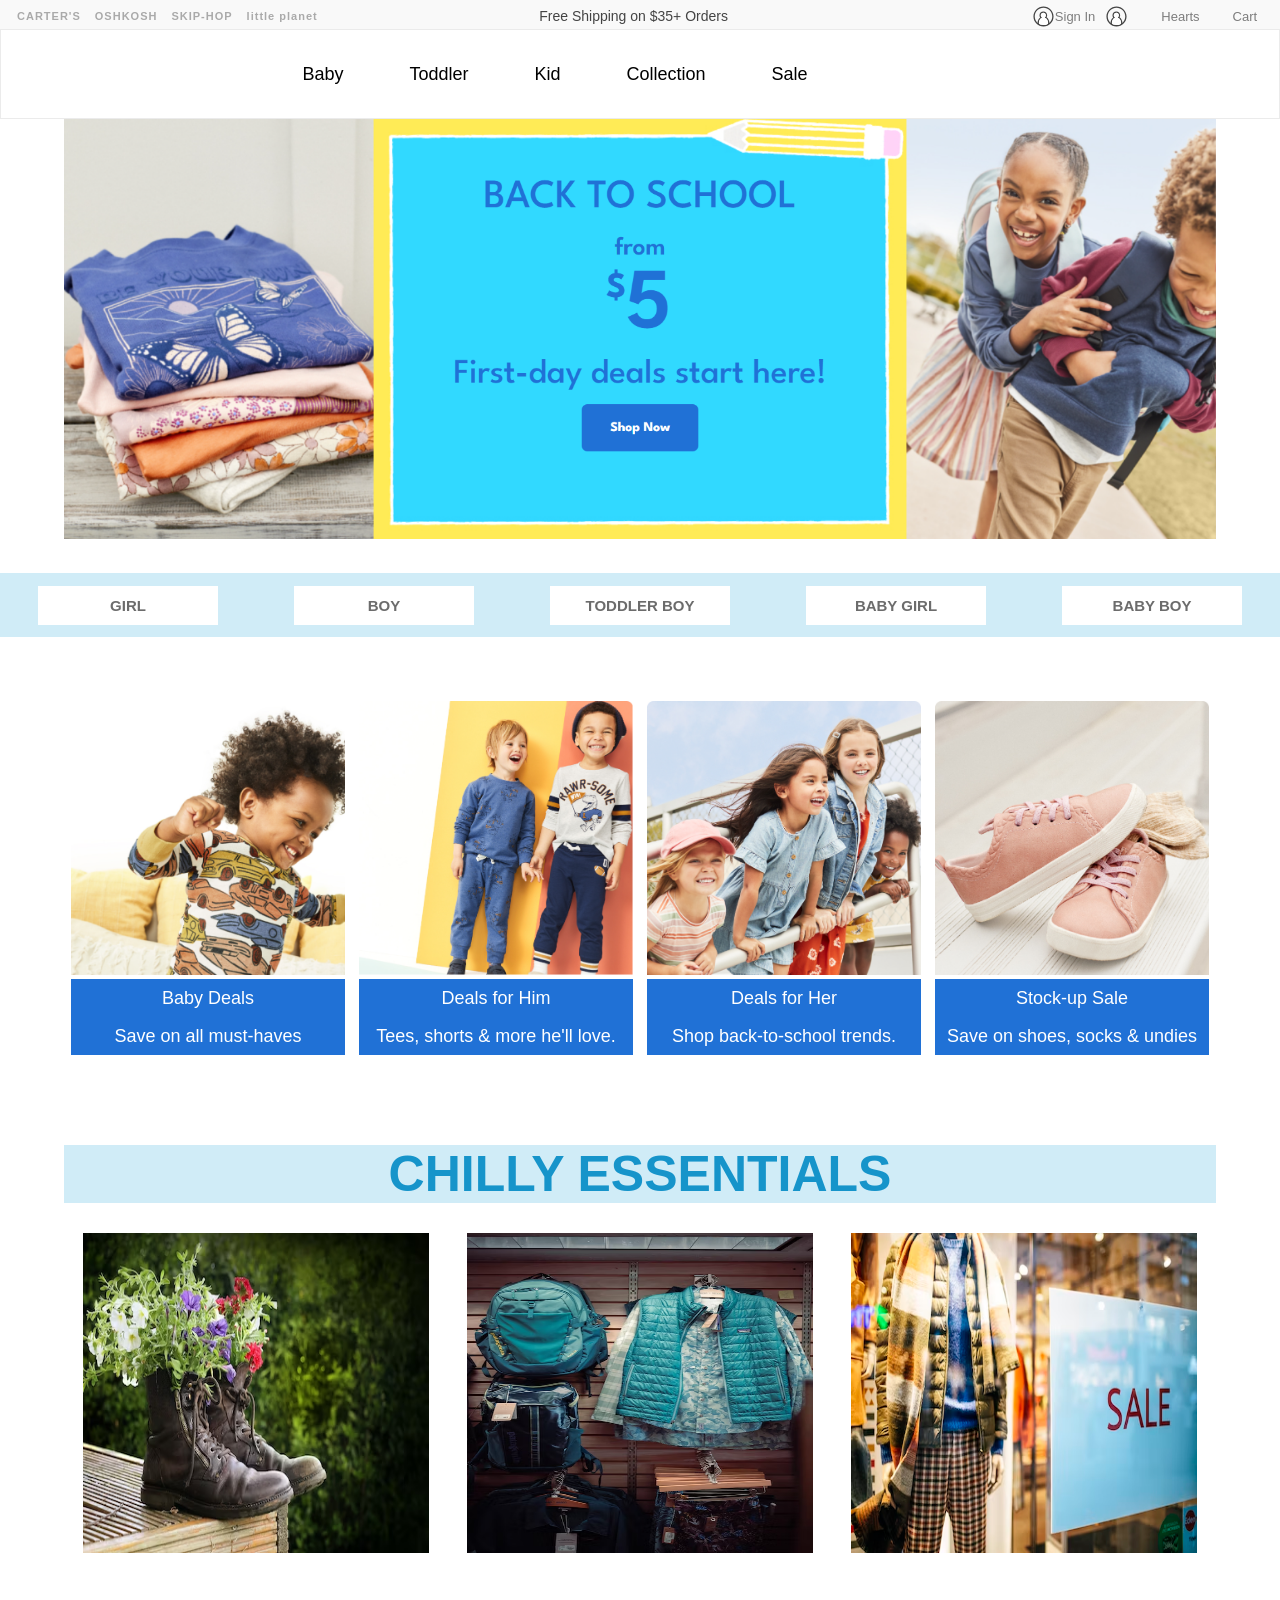
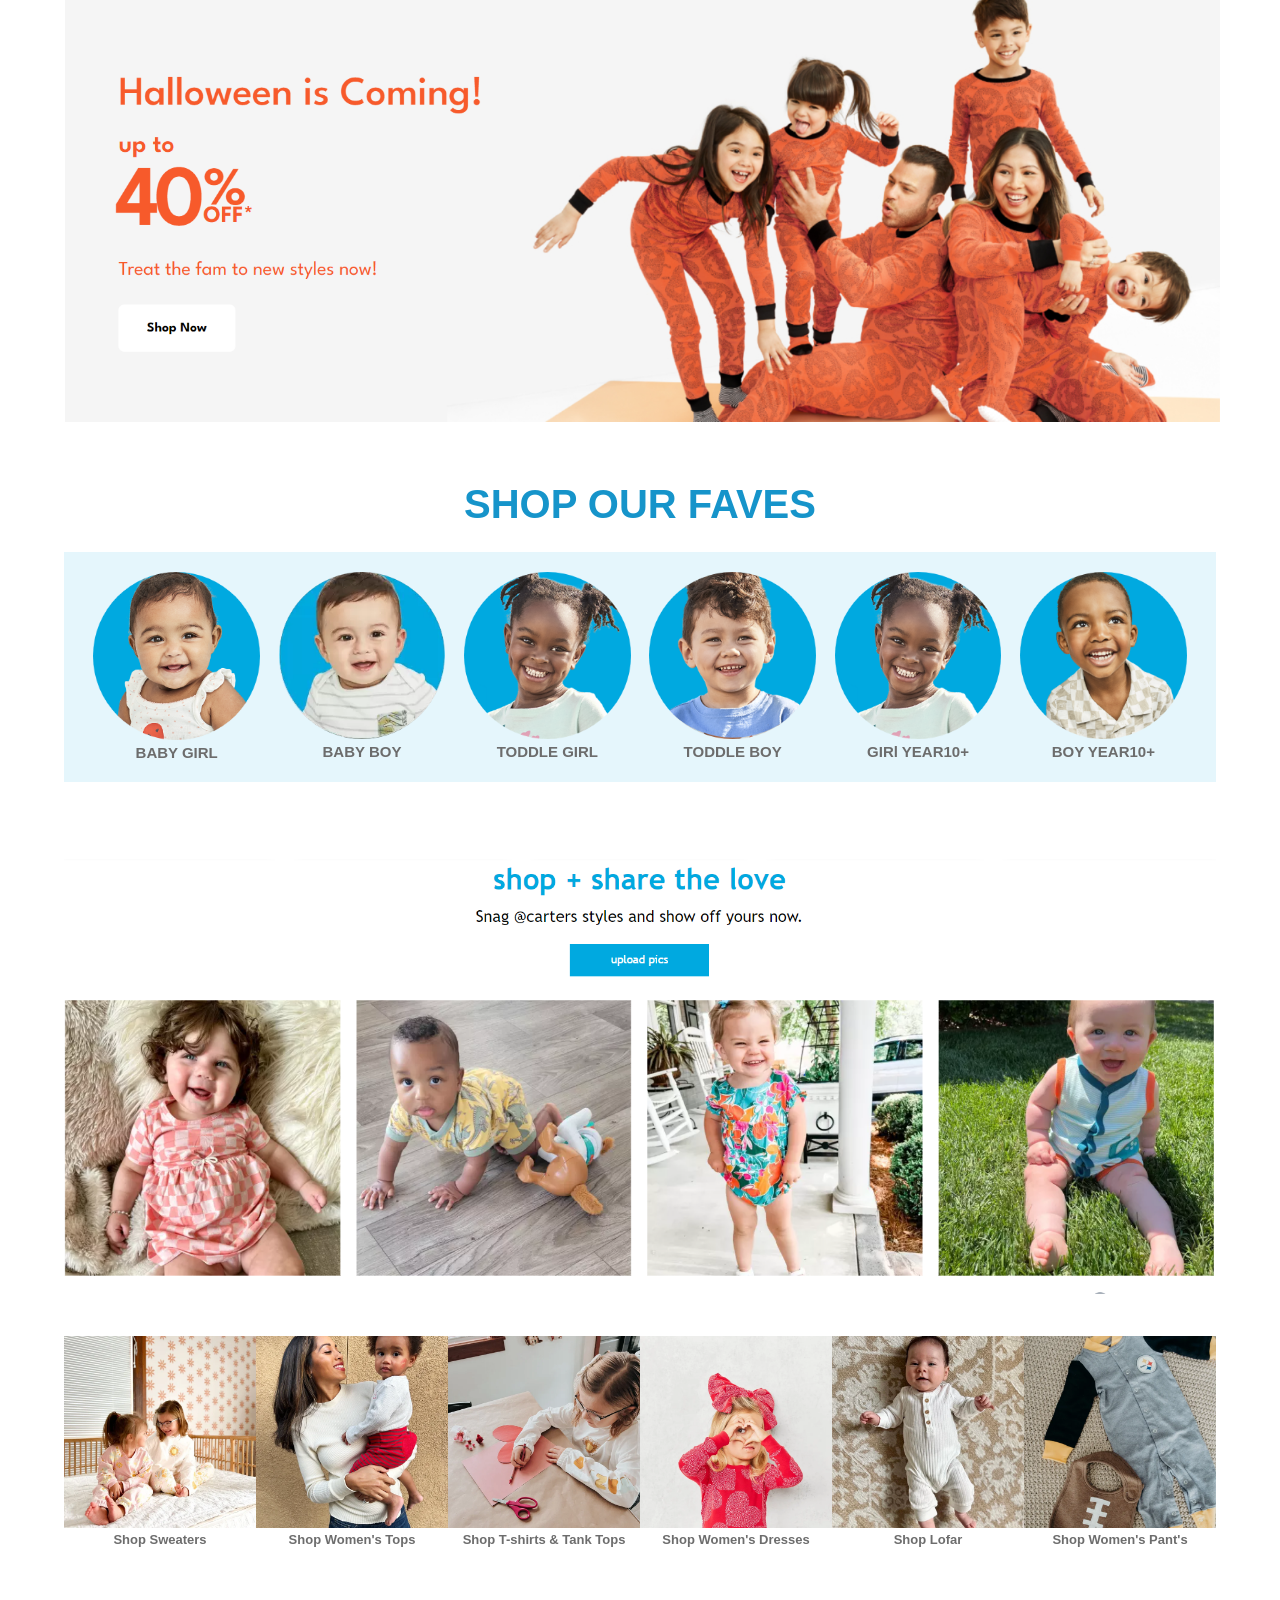
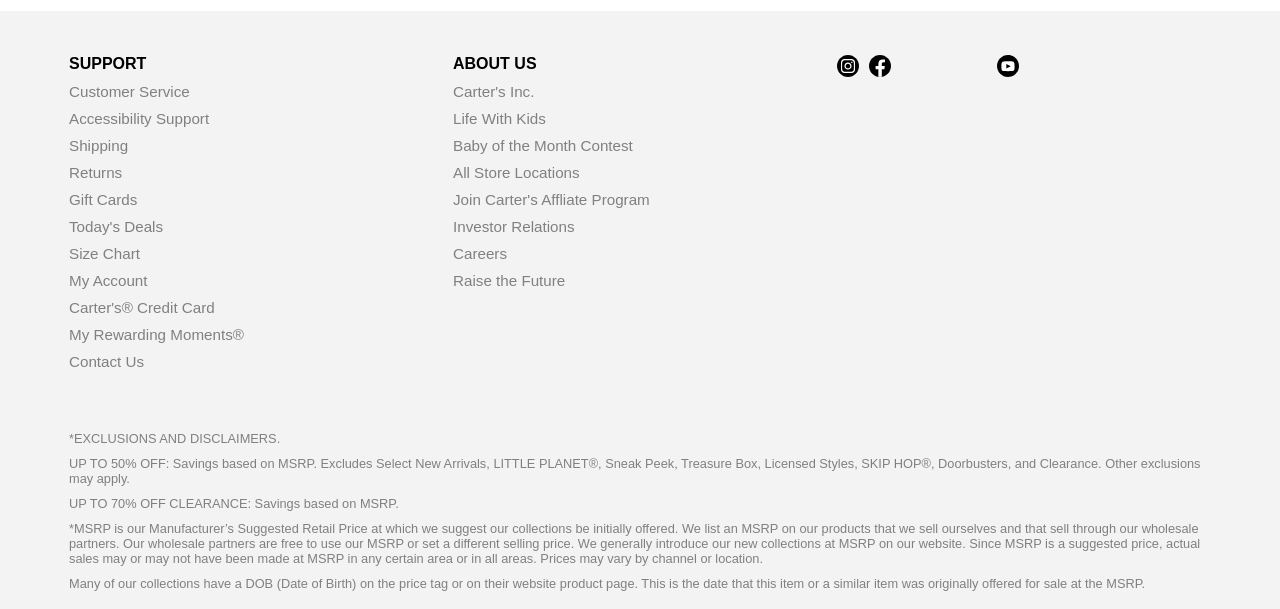
==== commit bb6cf170: "Final" ====
--- a/frontend/index.html
+++ b/frontend/index.html
@@ -5,11 +5,12 @@
     <meta charset="UTF-8">
     <meta http-equiv="X-UA-Compatible" content="IE=edge">
     <meta name="viewport" content="width=device-width, initial-scale=1.0">
-    <title>Carter's| Home Page</title>
+    <title>Carter's</title>
     <link rel="shortcut icon" href="https://img.icons8.com/arcade/2x/shopping-cart.png" type="image/x-icon">
     <link rel="stylesheet" href="./Styles/index.css">
 
 </head>
+
 <body>
     <div class="header-container">
         <!-- -------------------- TOP HEADER -------------------- -->
@@ -37,17 +38,33 @@
             </div>
 
             <div class="top-right">
+
+
                 <div class="items" id="sign-in">
                     <img class="cred-img"
                         src="data:image/svg+xml;charset=utf8,%3Csvg xmlns%3D%22http://www.w3.org/2000/svg%22 width%3D%2232%22 height%3D%2232%22%3E%3Cpath fill%3D%22%23444%22 d%3D%22M24.205 24.963c.008-.105.012-.207.012-.299 0-2.908-1.564-5.892-3.895-7.612.495-.82.767-1.756.767-2.725 0-2.927-2.399-5.309-5.35-5.309-2.948 0-5.348 2.382-5.348 5.309 0 1.073.332 2.12.933 2.995-2.147 1.76-3.542 4.587-3.542 7.343 0 .092.004.193.012.299-2.432-2.225-3.968-5.413-3.968-8.962 0-6.709 5.461-12.17 12.174-12.17s12.174 5.46 12.174 12.17c0 3.548-1.536 6.736-3.969 8.961zm-14.597-.299c0-2.459 1.451-5.095 3.529-6.409l.991-.627-.847-.811a3.454 3.454 0 01-1.064-2.489c0-1.92 1.58-3.479 3.521-3.479 1.943 0 3.523 1.56 3.523 3.478 0 .864-.325 1.694-.915 2.34l-.783.854 1.01.564c2.248 1.254 3.816 3.96 3.816 6.579 0 .309-.082.895-.156 1.326-.492.451-2.313 1.83-6.234 1.83-3.866 0-5.704-1.283-6.205-1.705-.078-.424-.186-1.08-.186-1.451zM16 2C8.28 2 2 8.28 2 16.001S8.28 30 16 30c7.719 0 14-6.279 14-13.999S23.719 2 16 2z%22/%3E%3Cpath fill%3D%22%23fff%22 d%3D%22M16 27.82c3.922 0 5.742-1.379 6.234-1.83.074-.432.156-1.018.156-1.326 0-2.619-1.568-5.325-3.816-6.579l-1.01-.564.783-.854c.59-.646.915-1.476.915-2.34 0-1.918-1.58-3.478-3.523-3.478-1.941 0-3.521 1.56-3.521 3.479 0 .935.387 1.843 1.064 2.489l.847.811-.991.627c-2.078 1.314-3.529 3.95-3.529 6.409 0 .371.107 1.027.187 1.451.5.422 2.338 1.705 6.204 1.705z%22/%3E%3C/svg%3E"
                         alt="">
                     <a href="signup.html" class="cred-title" id="user-name">Sign-in</a>
                 </div>
+
+                <!-- start of user name user name  -->
+                <div class="items" id="">
+                    <img class="cred-img"
+                        src="data:image/svg+xml;charset=utf8,%3Csvg xmlns%3D%22http://www.w3.org/2000/svg%22 width%3D%2232%22 height%3D%2232%22%3E%3Cpath fill%3D%22%23444%22 d%3D%22M24.205 24.963c.008-.105.012-.207.012-.299 0-2.908-1.564-5.892-3.895-7.612.495-.82.767-1.756.767-2.725 0-2.927-2.399-5.309-5.35-5.309-2.948 0-5.348 2.382-5.348 5.309 0 1.073.332 2.12.933 2.995-2.147 1.76-3.542 4.587-3.542 7.343 0 .092.004.193.012.299-2.432-2.225-3.968-5.413-3.968-8.962 0-6.709 5.461-12.17 12.174-12.17s12.174 5.46 12.174 12.17c0 3.548-1.536 6.736-3.969 8.961zm-14.597-.299c0-2.459 1.451-5.095 3.529-6.409l.991-.627-.847-.811a3.454 3.454 0 01-1.064-2.489c0-1.92 1.58-3.479 3.521-3.479 1.943 0 3.523 1.56 3.523 3.478 0 .864-.325 1.694-.915 2.34l-.783.854 1.01.564c2.248 1.254 3.816 3.96 3.816 6.579 0 .309-.082.895-.156 1.326-.492.451-2.313 1.83-6.234 1.83-3.866 0-5.704-1.283-6.205-1.705-.078-.424-.186-1.08-.186-1.451zM16 2C8.28 2 2 8.28 2 16.001S8.28 30 16 30c7.719 0 14-6.279 14-13.999S23.719 2 16 2z%22/%3E%3Cpath fill%3D%22%23fff%22 d%3D%22M16 27.82c3.922 0 5.742-1.379 6.234-1.83.074-.432.156-1.018.156-1.326 0-2.619-1.568-5.325-3.816-6.579l-1.01-.564.783-.854c.59-.646.915-1.476.915-2.34 0-1.918-1.58-3.478-3.523-3.478-1.941 0-3.521 1.56-3.521 3.479 0 .935.387 1.843 1.064 2.489l.847.811-.991.627c-2.078 1.314-3.529 3.95-3.529 6.409 0 .371.107 1.027.187 1.451.5.422 2.338 1.705 6.204 1.705z%22/%3E%3C/svg%3E"
+                        alt="">
+                    <p id="username"> </p>
+                    <!-- <a href="" class="cred-title" id="username">username</a> -->
+                </div>
+                <!-- end of username -->
+
+
                 <div class="items">
                     <img src="https://img.icons8.com/ios/2x/hearts.png" alt="" class="cred-img">
                     <a>Hearts</a>
                 </div>
 
+
+
                 <div class="items">
                     <img src="https://img.icons8.com/material-outlined/2x/shopping-cart.png" alt="" class="cred-img">
                     <a href="cart.html" class="cred-title" id="cart">Cart</a>
@@ -59,6 +76,18 @@
 
 
         <div class="header-bottom">
+
+            <div class="res-bar">
+                <span id="ham-burger">&#9776; Shop by Category</span>
+                <div class="menu-bar">
+                    <ul>
+                        <li><a href="./productpageboy.html">Baby</a></li>
+                        <li><a href="./productpagegirl.html">Toddler</a></li>
+                        <li><a href="./productpageboy.html">Kids</a></li>
+                        <li><a href="./productpagegirl.html">Collections</a></li>
+                    </ul>
+                </div>
+            </div>
             <!-- -------------------- BOTTOM LEFT LOGO -------------------- -->
 
             <div class="bottom-left b-child">
@@ -74,19 +103,19 @@
             <div class="bottom-middle b-child">
                 <ul class="middle-elements">
                     <li>
-                        <a href="#">Baby</a>
-                    </li>
-                    <li>
-                        <a href="#">Toddler</a>
-                    </li>
-                    <li>
-                        <a href="#">Kid</a>
-                    </li>
-                    <li>
-                        <a href="#">Collection</a>
-                    </li>
-                    <li>
-                        <a href="#">Sale</a>
+                        <a href="./productpageboy.html">Baby</a>
+                    </li>
+                    <li>
+                        <a href="./productpageboy.html">Toddler</a>
+                    </li>
+                    <li>
+                        <a href="./productpageboy.html">Kid</a>
+                    </li>
+                    <li>
+                        <a href="./productpagegirl.html">Collection</a>
+                    </li>
+                    <li>
+                        <a href="./productpagegirl.html">Sale</a>
                     </li>
                 </ul>
             </div>
@@ -97,79 +126,62 @@
             </div>
         </div>
     </div>
+
+
+    <div id="main">
+
+
+        <div class="main-screen">
     
-
-    <div id="main">
-
-        <!-- header/banner part starts here.______________________________ header/banner part starts here---------------------------- header/banner part starts here_________________________________________________________ -->
-
-        <section>
-            <div class="main-screen">
-                <!-- <img src="https://cdn-fsly.yottaa.net/578855e22bb0ac10350002d6/www.carters.com/v~4b.27b/content/dam/ecomm/ec_creative_carters/2023/cadence/011723/car_desktop_011723_slot2.jpg?yocs=4G_"
-                    alt=""> -->
-                <a href="#"><img
-                        src="https://cdn-fsly.yottaa.net/578855e22bb0ac10350002d6/www.carters.com/v~4b.27b/content/dam/ecomm/ec_creative_carters/2023/cadence/011723/car_desktop_011723_slot2.jpg?yocs=4G_"
-                        alt=""></a>
-                <div class="banner_text">
-
-                    <h1>ENDS TODAY!</h1>
-                    <p>Winter</p>
-                    <p>WAREHOUSE</p>
-                    <p>CLEARANCE</p>
-
-                </div>
-                <div class="btn">
-                    <ul>
-
-                        <li> <a href="./productpagegirl.html"><button>GIRL</button></a> </li>
-                        <li> <a href="./productpageboy.html"><button>BOY</button></a> </li>
-                        <li><a href="./productpageboy.html"><button>TODDLER BOY</button></a> </li>
-                        <li> <a href="./productpagegirl.html"><button>BABY GIRL</button></a> </li>
-                        <li> <a href="./productpageboy.html"><button>BABY BOY</button></a> </li>
-
-                    </ul>
-                </div>
-            </div>
-        </section>
-
-
-        <!-- VALENTINE'S DAY part starts here. --><!-- VALENTINE'S DAY part starts here. --><!-- VALENTINE'S DAY part starts here. --><!-- VALENTINE'S DAY part starts here. --><!-- VALENTINE'S DAY part starts here. --><!-- VALENTINE'S DAY part starts here. --><!-- VALENTINE'S DAY part starts here. -->
-
-
-        <div id="container_1">
-            <div><img
-                    src="https://cdn-fsly.yottaa.net/578855e22bb0ac10350002d6/www.carters.com/v~4b.27b/content/dam/ecomm/ec_creative_carters/2023/faces/new/car_Q1_2023_visualfilters_circle_bg.jpg?yocs=4E_4G_"
-                    alt=""><a href="./productpage.html"><u>BABY GIRL</u></a></div>
-            <div><img
-                    src="https://cdn-fsly.yottaa.net/578855e22bb0ac10350002d6/www.carters.com/v~4b.27b/content/dam/ecomm/ec_creative_carters/2023/faces/new/car_Q1_2023_visualfilters_circle_bb.jpg?yocs=4E_4G_"
-                    alt=""><a href="product.html"><u>BABY BOY</u></a></div>
-            <div><img
-                    src="https://cdn-fsly.yottaa.net/578855e22bb0ac10350002d6/www.carters.com/v~4b.27b/content/dam/ecomm/ec_creative_carters/2023/faces/new/car_Q1_2023_visualfilters_circle_tg.jpg?yocs=4E_4G_"
-                    alt=""><a href="product.html"><u>TODDLE GIRl</u></a></div>
-            <div><img
-                    src="https://cdn-fsly.yottaa.net/578855e22bb0ac10350002d6/www.carters.com/v~4b.27b/content/dam/ecomm/ec_creative_carters/2023/faces/new/car_Q1_2023_visualfilters_circle_tb.jpg?yocs=4E_4G_"
-                    alt=""><a href="product.html"><u>TODDLE BOY</u></a></div>
-            <div><img
-                    src="https://cdn-fsly.yottaa.net/578855e22bb0ac10350002d6/www.carters.com/v~4b.27b/content/dam/ecomm/ec_creative_carters/2023/faces/new/car_Q1_2023_visualfilters_circle_kg.jpg?yocs=4E_4G_"
-                    alt=""><a href="product.html"><u>GIRl YEAR10+</u></a></div>
-            <div><img
-                    src="https://cdn-fsly.yottaa.net/578855e22bb0ac10350002d6/www.carters.com/v~4b.27b/content/dam/ecomm/ec_creative_carters/2023/faces/new/car_Q1_2023_visualfilters_circle_kb.jpg?yocs=4E_4G_"
-                    alt=""><a href="product.html"><u>BOY YEAR10+</u></a></div>
-        </div>
-
-        <div class="valentine">
-
-            <a href="#"><img
-                    src="https://cdn-fsly.yottaa.net/578855e22bb0ac10350002d6/www.carters.com/v~4b.27b/content/dam/ecomm/ec_creative_carters/2023/projects/dreams-collection/valentines/CAR_010723_desktop_banner_holidaydreamscollection.jpg?yocs=4E_4G_"
-                    alt=""></a>
-
-            <div class="banner_text2">
-                <p>celebrate VALENTINES'S DAY</p>
-                <p>New Holiday Dreams PJ's just dropped! Plus, more cupid-approved styles.</p>
-
-
-            </div>
-        </div>
+            <a href="#"><img src="./images/Screenshot 2023-08-02 203430.png" alt=""></a>
+            
+            <div class="btn">
+                
+                <ul>
+                    <li> <a href="./productpagegirl.html"><button>GIRL</button></a> </li>
+                    <li> <a href="./productpageboy.html"><button>BOY</button></a> </li>
+                    <li> <a href="./productpageboy.html"><button>TODDLER BOY</button></a> </li>
+                    <li> <a href="./productpagegirl.html"><button>BABY GIRL</button></a> </li>
+                    <li> <a href="./productpageboy.html"><button>BABY BOY</button></a> </li>
+                </ul>
+            </div>
+        </div>
+
+
+        <div id="paper">
+            <div id="paper_img">
+                <img src="./images/car_desktop_072523_sec1_dealsbaby.jpg"
+                    alt="">
+                <p>Baby Deals</p>
+                <p>Save on all must-haves</p>
+            </div>
+
+            <div id="paper_img">
+                <img src="./images/car_desktop_072523_sec2_dealsforhim.jpg"
+                    alt="">
+                <p>Deals for Him</p>
+                <p>Tees, shorts & more he'll love.</p>
+            </div>
+
+            <div id="paper_img">
+                <img src="./images/car_desktop_072523_sec3_dealsforher.jpg"
+                    alt="">
+                <p>Deals for Her</p>
+                <p>Shop back-to-school trends.</p>
+            </div>
+
+            <div id="paper_img">
+                <img src="./images/car_desktop_072723_sec4_shoes.jpg"
+                    alt="">
+                <p>Stock-up Sale</p>
+                <p>Save on shoes, socks & undies</p>
+            </div>
+
+        </div>
+
+        
+
+        
 
         <!-- CHILLY ESSENTIALS starts here. ----------------------------------------CHILLY ESSENTIALS--------------------------------------------CHILLY ESSENTIALS-------------------------------------------------------------------CHILLY ESSENTIALS------------------------------------------------------------CHILLY ESSENTIALS -->
 
@@ -180,144 +192,87 @@
 
             <div id="three_img">
                 <div><img
-                        src="https://images.unsplash.com/photo-1653906719431-60ecb8e86e95?ixlib=rb-4.0.3&ixid=MnwxMjA3fDB8MHxzZWFyY2h8OTV8fGNsb3RoaW5ncyUyMGltYWdlc3xlbnwwfHwwfHw%3D&auto=format&fit=crop&w=500&q=60"
+                        src="./images/photo-1653906719431-60ecb8e86e95.avif"
                         alt="">
                 </div>
                 <div><img
-                        src="https://images.unsplash.com/photo-1655191747652-2ee24a98b9b8?ixlib=rb-4.0.3&ixid=MnwxMjA3fDB8MHxzZWFyY2h8MjF8fGNsb3RoZXMlMjBmb3IlMjBzYWxlfGVufDB8fDB8fA%3D%3D&auto=format&fit=crop&w=500&q=60"
+                        src="./images/photo-1655191747652-2ee24a98b9b8.avif"
                         alt="">
                 </div>
                 <div><img
-                        src="https://images.unsplash.com/photo-1576748872293-f4972ceda096?ixlib=rb-4.0.3&ixid=MnwxMjA3fDB8MHxzZWFyY2h8NHx8Y2xvdGhlcyUyMGZvciUyMHNhbGV8ZW58MHx8MHx8&auto=format&fit=crop&w=500&q=60"
-                        alt="">
-                </div>
-            </div>
-        </div>
-        <div class="border"></div>
+                        src="./images/photo-1576748872293-f4972ceda096.avif"
+                        alt="">
+                </div>
+            </div>
+        </div>
+
         <div class="big1">
-            <!-- <img src="https://cdn-fsly.yottaa.net/578855e22bb0ac10350002d6/www.carters.com/v~4b.27c/content/dam/ecomm/ec_creative_carters/2023/cadence/011723/car_desktop_011723_slot3.jpg?yocs=4G_"
-                alt=""> -->
+            <a href="#"><img src="./images/Screenshot 2023-08-02 225219.png" alt=""></a>
+        </div>
+
+
+
+        <!-- SHOP OUR FAVES-------------------------------------SHOP OUR FAVES-----------------------------------------------SHOP OUR FAVES-------------------------------------------------------SHOP OUR FAVES-----------------------------------------------SHOP OUR FAVES -->
+
+        <h1 class="SHOP_h1">SHOP OUR FAVES</h1>
+        <div id="container_1">
+            <div><img
+                    src="./images/car_Q2_babygirl_blue.png"
+                    alt=""><a href="./productpageboy.html"><u>BABY GIRL</u></a></div>
+            <div><img
+                    src="./images/car_Q2_babyboy_blue.webp"
+                    alt=""><a href="./productpageboy.html"><u>BABY BOY</u></a></div>
+            <div><img
+                    src="./images/car_Q2_todgirl_blue.png"
+                    alt=""><a href="./productpageboy.html"><u>TODDLE GIRL</u></a></div>
+            <div><img
+                    src="./images/car_Q2_todboy_blue.png"
+                    alt=""><a href="./productpagegirl.html"><u>TODDLE BOY</u></a></div>
+            <div><img
+                    src="./images/car_Q2_todgirl_blue.png"
+                    alt=""><a href="./productpagegirl.html"><u>GIRl YEAR10+</u></a></div>
+            <div><img
+                    src="./images/car_Q2_kidboy_blue.png"
+                    alt=""><a href="./productpagegirl.html"><u>BOY YEAR10+</u></a></div>
+        </div>
+
+
+        <div class="valentine">
+
             <a href="#"><img
-                    src="https://cdn-fsly.yottaa.net/578855e22bb0ac10350002d6/www.carters.com/v~4b.27c/content/dam/ecomm/ec_creative_carters/2023/cadence/011723/car_desktop_011723_slot3.jpg?yocs=4G_"
+                    src="./images/Screenshot 2023-08-03 155038.png"
                     alt=""></a>
 
         </div>
-        <div class="border"></div>
-
-
-        <div class="banner_text3">
-
-            <p>40%</p>
-            <p>Off</p>
-
-
-        </div>
-
-        <div class="big2">
-            <img src="https://cdn-fsly.yottaa.net/578855e22bb0ac10350002d6/www.carters.com/v~4b.27c/content/dam/ecomm/ec_creative_carters/2023/cadence/011723/car_desktop_011723_slot4.jpg?yocs=4G_"
-                alt="">
-        </div>
-
-
-
-        <div class="banner_text4">
-
-
-            <p>BOLD BASIC</p>
-
-        </div>
-        <!-- holiday dream collection part starts here------------------------------------------------holiday dream collection part starts here------------------------------------------------holiday dream collection part starts here------------------------------------------------ -->
-        <div class="holiday">
-            <img src="https://cdn-fsly.yottaa.net/578855e22bb0ac10350002d6/www.carters.com/v~4b.27c/content/dam/ecomm/ec_creative_carters/2023/cadence/011723/car_desktop_011723_slot5.jpg?yocs=4G_"
-                alt="">
-        </div>
-
-
-        <!-- SHOP OUR FAVES-------------------------------------SHOP OUR FAVES-----------------------------------------------SHOP OUR FAVES-------------------------------------------------------SHOP OUR FAVES-----------------------------------------------SHOP OUR FAVES -->
-
-        <h1 class="SHOP_h1">SHOP OUR FAVES</h1>
-        <div id="circle">
-
-            <div>
-                <img src="https://cdn-fsly.yottaa.net/578855e22bb0ac10350002d6/www.carters.com/v~4b.27c/content/dam/ecomm/ec_creative_carters/2023/cadence/011723/shopourfaves/car_0117_shopourfaves_HP_newarrivals.png?yocs=4G_4I_"
-                    alt="">
-            </div>
-            <div>
-                <img src="https://cdn-fsly.yottaa.net/578855e22bb0ac10350002d6/www.carters.com/v~4b.27c/content/dam/ecomm/ec_creative_carters/2023/cadence/011723/shopourfaves/car_0117_shopourfaves_HP_pjs.png?yocs=4G_4I_"
-                    alt="">
-            </div>
-            <div>
-                <img src="https://cdn-fsly.yottaa.net/578855e22bb0ac10350002d6/www.carters.com/v~4b.27c/content/dam/ecomm/ec_creative_carters/2023/cadence/011723/shopourfaves/car_0117_shopourfaves_HP_shoes.png?yocs=4G_4I_"
-                    alt="">
-            </div>
-            <div>
-                <img src="https://cdn-fsly.yottaa.net/578855e22bb0ac10350002d6/www.carters.com/v~4b.27c/content/dam/ecomm/ec_creative_carters/2023/cadence/011723/shopourfaves/car_0117_shopourfaves_HP_tops.png?yocs=4G_4I_"
-                    alt="">
-            </div>
-            <div>
-                <img src="https://cdn-fsly.yottaa.net/578855e22bb0ac10350002d6/www.carters.com/v~4b.27c/content/dam/ecomm/ec_creative_carters/2023/cadence/011723/shopourfaves/car_0117_shopourfaves_HP_bottoms.png?yocs=4G_4I_"
-                    alt="">
-            </div>
-            <div>
-                <img src="https://cdn-fsly.yottaa.net/578855e22bb0ac10350002d6/www.carters.com/v~4b.27c/content/dam/ecomm/ec_creative_carters/2023/cadence/011723/shopourfaves/car_0117_shopourfaves_HP_clearance.png?yocs=4G_4I_"
-                    alt="">
-
-            </div>
-
-        </div>
-        <div id="paper">
-            <div id="paper_img">
-                <img src="https://cdn-fsly.yottaa.net/578855e22bb0ac10350002d6/www.carters.com/v~4b.27c/content/dam/ecomm/co_tri_brand/2022/q1/service-banner/serviceMat_Q1_2022_1.jpg?yocs=4G_4I_"
-                    alt="">
-            </div>
-            <div id="paper_img">
-                <img src="https://cdn-fsly.yottaa.net/578855e22bb0ac10350002d6/www.carters.com/v~4b.27c/content/dam/ecomm/co_tri_brand/2022/q1/service-banner/serviceMat_Q1_2022_2.jpg?yocs=4G_4I_"
-                    alt="">
-            </div>
-            <div id="paper_img">
-                <img src="https://cdn-fsly.yottaa.net/578855e22bb0ac10350002d6/www.carters.com/v~4b.27c/content/dam/ecomm/co_tri_brand/2022/q1/service-banner/serviceMat_Q1_2022_3.jpg?yocs=4G_4I_"
-                    alt="">
-            </div>
-            <div id="paper_img">
-                <img src="https://cdn-fsly.yottaa.net/578855e22bb0ac10350002d6/www.carters.com/v~4b.27c/content/dam/ecomm/co_tri_brand/2022/q1/service-banner/serviceMat_Q1_2022_4.jpg?yocs=4G_4I_"
-                    alt="">
-            </div>
-        </div>
-        <!-- show us how you======================show us how you==========================show us how you=========================show us how you================================show us how you=====================show us how you -->
-        <div id="last_h1">
-            <h1>show us how you</h1>
-            <h1>#lovecarters</h1>
-            <h1>And follow our new budding brand @LittlePlanet</h1>
-        </div>
 
         <div id="last">
             <div class="last_six"><img
-                    src="https://images.dashhudson.com/aHR0cHM6Ly9jZG4uZGFzaGh1ZHNvbi5jb20vbWVkaWEvZnVsbC8xNjcyNzY3Njk1LjkwODE0NjY2MzkzNC5qcGVn.jpg?w=640&h=640&fit=cover"
+                    src="./images/1.webp"
                     alt=""><a href="product.html">
                     <p>Shop Sweaters</p>
             </div></a>
             <div class="last_six"><img
-                    src="https://images.dashhudson.com/aHR0cHM6Ly9jZG4uZGFzaGh1ZHNvbi5jb20vbWVkaWEvZnVsbC8xNjcyNzY3Njk1LjM5MjYzMzIxMDE5LmpwZWc=.jpg?w=640&h=640&fit=cover"
+                    src="./images/2.webp"
                     alt=""><a href="product.html">
                     <p>Shop Women's Tops</p>
             </div></a>
             <div class="last_six"><img
-                    src="https://images.dashhudson.com/aHR0cHM6Ly9jZG4uZGFzaGh1ZHNvbi5jb20vbWVkaWEvZnVsbC8xNjcyNzY3Njk3LjI0ODUyMDk0ODE5OS5qcGVn.jpg?w=640&h=640&fit=cover"
+                    src="./images/3.webp"
                     alt=""><a href="product.html">
                     <p>Shop T-shirts & Tank Tops</p>
             </div></a>
             <div class="last_six"><img
-                    src="https://images.dashhudson.com/aHR0cHM6Ly9jZG4uZGFzaGh1ZHNvbi5jb20vbWVkaWEvZnVsbC8xNjcyODQ5NzYyLjc1MDA2MDY3NTg5Ni5qcGVn.jpg?w=640&h=640&fit=cover"
+                    src="./images/4.webp"
                     alt=""><a href="product.html">
                     <p>Shop Women's Dresses</p>
             </div></a>
             <div class="last_six"><img
-                    src="https://images.dashhudson.com/aHR0cHM6Ly9jZG4uZGFzaGh1ZHNvbi5jb20vbWVkaWEvZnVsbC8xNjczMDIzMTkwLjIyMTkzMjI2MDE4MS5qcGVn.jpg?w=640&h=640&fit=cover"><a
+                    src="./images/5.webp"><a
                     href="product.html">
                     <p>Shop Lofar</p>
             </div></a>
             <div class="last_six"><img
-                    src="https://images.dashhudson.com/aHR0cHM6Ly9jZG4uZGFzaGh1ZHNvbi5jb20vbWVkaWEvZnVsbC8xNjY5MjEyNzIxLjU2MjgzNjI3MDk3Mi5qcGVn.jpg?w=640&h=640&fit=cover"
+                    src="./images/6.webp"
                     alt=""><a href="product.html">
                     <p>Shop Women's Pant's</p>
             </div></a>
@@ -325,7 +280,7 @@
 
 
         <!-- footer part starts here.======================              footer part starts here.======================              footer part starts here.======================              footer part starts here.====================== -->
-        <div class="foot_line"></div>
+    
         <div id="footer">
 
             <div id="SUPPORT">
@@ -341,9 +296,8 @@
                 <p>Carter's® Credit Card</p>
                 <p>My Rewarding Moments®</p>
                 <p>Contact Us</p>
-
-
-            </div>
+            </div>
+
             <div id="ABOUT">
                 <h1>ABOUT US</h1>
                 <p>Carter's Inc.</p>
@@ -354,16 +308,15 @@
                 <p>Investor Relations</p>
                 <p>Careers</p>
                 <p>Raise the Future</p>
-
-            </div>
+            </div>
+
             <div id="bottom">
                 <div>
-                    <img src="https://encrypted-tbn0.gstatic.com/images?q=tbn:ANd9GcQ8_VjHyDHHS3WjYHO3j0P0s3vLcdJZfze0s2VzUP8&s"
-                        alt="">
-
-                </div>
-                <div>
-                    <img src="https://encrypted-tbn0.gstatic.com/images?q=tbn:ANd9GcRp0XcVN1CnyBdzzrjdF4zQF4wmK6qv4z-hdA&usqp=CAU"
+                    <img src="data:image/svg+xml,%3Csvg%20xmlns%3D%22http%3A%2F%2Fwww.w3.org%2F2000%2Fsvg%22%20viewBox%3D%220%200%2044%2044%22%20focusable%3D%22false%22%20class%3D%22chakra-icon%20css-8xpq7g%22%3E%3Cpath%20d%3D%22M22%2044C34.1503%2044%2044%2034.1503%2044%2022C44%209.84974%2034.1503%200%2022%200C9.84974%200%200%209.84974%200%2022C0%2034.1503%209.84974%2044%2022%2044Z%22%20fill%3D%22currentColor%22%3E%3C%2Fpath%3E%3Cmask%20id%3D%22mask0_57556_71119%22%20style%3D%22mask-type%3Aalpha%22%20maskUnits%3D%22userSpaceOnUse%22%20x%3D%227%22%20y%3D%227%22%20width%3D%2230%22%20height%3D%2230%22%3E%3Cpath%20d%3D%22M7.69995%207.70001H36.3V36.3H7.69995V7.70001Z%22%20fill%3D%22white%22%3E%3C%2Fpath%3E%3C%2Fmask%3E%3Cg%20mask%3D%22url(%23mask0_57556_71119)%22%3E%3Cpath%20fill-rule%3D%22evenodd%22%20clip-rule%3D%22evenodd%22%20d%3D%22M22%207.70001C18.1163%207.70001%2017.6293%207.71648%2016.1041%207.78608C14.582%207.85551%2013.5425%208.09729%2012.6329%208.45086C11.6926%208.81629%2010.8951%209.30532%2010.1%2010.1004C9.30507%2010.8955%208.8161%2011.6931%208.45071%2012.6336C8.09719%2013.5433%207.85543%2014.5829%207.78601%2016.1051C7.71641%2017.6306%207.69995%2018.1176%207.69995%2022.0017C7.69995%2025.8858%207.71641%2026.3729%207.78601%2027.8983C7.85543%2029.4205%208.09719%2030.4602%208.45071%2031.3699C8.8161%2032.3103%209.30507%2033.1079%2010.1%2033.903C10.8951%2034.6981%2011.6926%2035.1871%2012.6329%2035.5526C13.5425%2035.9061%2014.582%2036.1479%2016.1041%2036.2174C17.6293%2036.287%2018.1163%2036.3034%2022%2036.3034C25.8836%2036.3034%2026.3706%2036.287%2027.8958%2036.2174C29.4179%2036.1479%2030.4574%2035.9061%2031.367%2035.5526C32.3073%2035.1871%2033.1048%2034.6981%2033.8999%2033.903C34.6948%2033.1079%2035.1838%2032.3103%2035.5492%2031.3699C35.9027%2030.4602%2036.1445%2029.4205%2036.2139%2027.8983C36.2835%2026.3729%2036.3%2025.8858%2036.3%2022.0017C36.3%2018.1176%2036.2835%2017.6306%2036.2139%2016.1051C36.1445%2014.5829%2035.9027%2013.5433%2035.5492%2012.6336C35.1838%2011.6931%2034.6948%2010.8955%2033.8999%2010.1004C33.1048%209.30532%2032.3073%208.81629%2031.367%208.45086C30.4574%208.09729%2029.4179%207.85551%2027.8958%207.78608C26.3706%207.71648%2025.8836%207.70001%2022%207.70001ZM22%2010.2769C25.8182%2010.2769%2026.2705%2010.2915%2027.7784%2010.3603C29.1726%2010.4239%2029.9298%2010.6569%2030.4337%2010.8527C31.1012%2011.1122%2031.5775%2011.4221%2032.0779%2011.9226C32.5783%2012.423%2032.8882%2012.8994%2033.1476%2013.567C33.3435%2014.0709%2033.5764%2014.8282%2033.64%2016.2226C33.7088%2017.7307%2033.7234%2018.183%2033.7234%2022.0017C33.7234%2025.8204%2033.7088%2026.2728%2033.64%2027.7808C33.5764%2029.1752%2033.3435%2029.9325%2033.1476%2030.4365C32.8882%2031.104%2032.5783%2031.5804%2032.0779%2032.0809C31.5775%2032.5814%2031.1012%2032.8913%2030.4337%2033.1507C29.9298%2033.3466%2029.1726%2033.5796%2027.7784%2033.6431C26.2707%2033.712%2025.8185%2033.7265%2022%2033.7265C18.1814%2033.7265%2017.7292%2033.712%2016.2215%2033.6431C14.8273%2033.5796%2014.0701%2033.3466%2013.5662%2033.1507C12.8987%2032.8913%2012.4224%2032.5814%2011.922%2032.0809C11.4216%2031.5804%2011.1117%2031.104%2010.8523%2030.4365C10.6564%2029.9325%2010.4235%2029.1752%2010.3599%2027.7808C10.2911%2026.2728%2010.2765%2025.8204%2010.2765%2022.0017C10.2765%2018.183%2010.2911%2017.7307%2010.3599%2016.2226C10.4235%2014.8282%2010.6564%2014.0709%2010.8523%2013.567C11.1117%2012.8994%2011.4216%2012.423%2011.922%2011.9226C12.4224%2011.4221%2012.8987%2011.1122%2013.5662%2010.8527C14.0701%2010.6569%2014.8273%2010.4239%2016.2215%2010.3603C17.7294%2010.2915%2018.1817%2010.2769%2022%2010.2769Z%22%20fill%3D%22white%22%3E%3C%2Fpath%3E%3C%2Fg%3E%3Cpath%20fill-rule%3D%22evenodd%22%20clip-rule%3D%22evenodd%22%20d%3D%22M22.0001%2026.6412C19.4368%2026.6412%2017.3589%2024.5633%2017.3589%2022C17.3589%2019.4367%2019.4368%2017.3587%2022.0001%2017.3587C24.5634%2017.3587%2026.6413%2019.4367%2026.6413%2022C26.6413%2024.5633%2024.5634%2026.6412%2022.0001%2026.6412ZM22.0001%2014.85C18.0512%2014.85%2014.8501%2018.0511%2014.8501%2022C14.8501%2025.9488%2018.0512%2029.15%2022.0001%2029.15C25.949%2029.15%2029.1501%2025.9488%2029.1501%2022C29.1501%2018.0511%2025.949%2014.85%2022.0001%2014.85Z%22%20fill%3D%22white%22%3E%3C%2Fpath%3E%3Cpath%20fill-rule%3D%22evenodd%22%20clip-rule%3D%22evenodd%22%20d%3D%22M31.1927%2014.3393C31.1927%2015.1855%2030.5067%2015.8714%2029.6605%2015.8714C28.8144%2015.8714%2028.1284%2015.1855%2028.1284%2014.3393C28.1284%2013.4931%2028.8144%2012.8071%2029.6605%2012.8071C30.5067%2012.8071%2031.1927%2013.4931%2031.1927%2014.3393Z%22%20fill%3D%22white%22%3E%3C%2Fpath%3E%3C%2Fsvg%3E"
+                        alt="">
+                </div>
+                <div>
+                    <img src="data:image/svg+xml,%3Csvg%20xmlns%3D%22http%3A%2F%2Fwww.w3.org%2F2000%2Fsvg%22%20viewBox%3D%220%200%2044%2044%22%20focusable%3D%22false%22%20class%3D%22chakra-icon%20css-8xpq7g%22%3E%3Cpath%20d%3D%22M22%2044C34.1503%2044%2044%2034.1503%2044%2022C44%209.84974%2034.1503%200%2022%200C9.84974%200%200%209.84974%200%2022C0%2034.1503%209.84974%2044%2022%2044Z%22%20fill%3D%22currentColor%22%3E%3C%2Fpath%3E%3Cpath%20d%3D%22M30.6734%2028.4529L31.6416%2022.1296H25.5805V18.0267C25.5805%2016.2983%2026.4259%2014.6098%2029.1428%2014.6098H31.9V9.22748C31.9%209.22748%2029.3981%208.79999%2027.0067%208.79999C22.0152%208.79999%2018.751%2011.8264%2018.751%2017.3101V22.1296H13.2V28.453H18.7512V43.7356C19.8638%2043.9107%2021.0039%2044%2022.1658%2044C23.3276%2044%2024.4679%2043.9077%2025.5805%2043.7356V28.453H30.6736L30.6734%2028.4529Z%22%20fill%3D%22%23FEFEFE%22%3E%3C%2Fpath%3E%3C%2Fsvg%3E"
                         alt="">
                 </div>
                 <div>
@@ -378,13 +331,13 @@
                         alt="">
                 </div>
                 <div>
-                    <img src="https://encrypted-tbn0.gstatic.com/images?q=tbn:ANd9GcSYkONvwtQQZzBBbQZs54sEZvAd5kq8ec2c9g&usqp=CAU"
-                        alt="">
-                </div>
-            </div>
-
-        </div>
-        <div class="foot_line"></div>
+                    <img src="data:image/svg+xml,%3Csvg%20xmlns%3D%22http%3A%2F%2Fwww.w3.org%2F2000%2Fsvg%22%20viewBox%3D%220%200%2044%2044%22%20focusable%3D%22false%22%20class%3D%22chakra-icon%20css-8xpq7g%22%3E%3Cpath%20d%3D%22M22%2044C34.1503%2044%2044%2034.1503%2044%2022C44%209.84974%2034.1503%200%2022%200C9.84974%200%200%209.84974%200%2022C0%2034.1503%209.84974%2044%2022%2044Z%22%20fill%3D%22currentColor%22%3E%3C%2Fpath%3E%3Cpath%20d%3D%22M30.3765%2012.8524C26.4121%2012.5818%2017.5824%2012.5829%2013.6235%2012.8524C9.33685%2013.145%208.83195%2015.7344%208.80005%2022.55C8.83195%2029.3535%209.33245%2031.9539%2013.6235%2032.2476C17.5835%2032.5171%2026.4121%2032.5182%2030.3765%2032.2476C34.6632%2031.955%2035.1681%2029.3656%2035.2001%2022.55C35.1681%2015.7465%2034.6676%2013.1461%2030.3765%2012.8524ZM18.7%2026.95V18.15L27.5%2022.5423L18.7%2026.95Z%22%20fill%3D%22white%22%3E%3C%2Fpath%3E%3C%2Fsvg%3E"
+                        alt="">
+                </div>
+            </div>
+
+        </div>
+
         <div id="end">
             <p>*EXCLUSIONS AND DISCLAIMERS.</p>
             <p>UP TO 50% OFF: Savings based on MSRP. Excludes Select New Arrivals, LITTLE PLANET®, Sneak Peek, Treasure
@@ -401,7 +354,8 @@
         </div>
 
     </div>
-    
+
 </body>
 <script src="./Script/index.js"></script>
-</html>
+
+</html>
--- a/frontend/Styles/index.css
+++ b/frontend/Styles/index.css
@@ -1,4 +1,5 @@
-* {font-family: soleil,Helvetica,Arial,sans-serif;
+* {
+    font-family: soleil, Helvetica, Arial, sans-serif;
     text-decoration: none;
 }
 
@@ -134,11 +135,7 @@
 
 }
 
-.navbar {
-    text-align: center;
-    color: #00a8e2;
-    font-weight: bold;
-}
+/* Navbar Ends */
 
 
 
@@ -150,18 +147,21 @@
 }
 
 .main-screen {
-    position: relative;
-    width: 90%;
-    margin: auto;
-}
-.main-screen img{
-width: 100%;
-height: auto;
-/* border: 2px solid greenyellow; */
-
-}
-.main-screen .btn ul{
-    
+    /* position: relative; */
+    width: 100%;
+    margin: auto;
+}
+
+.main-screen img {
+    width: 100%;
+    height: auto;
+    margin-bottom: 30px;
+    /* border: 2px solid greenyellow; */
+
+}
+
+.main-screen .btn ul {
+
     display: flex;
     margin: auto;
     background: rgb(208, 236, 247);
@@ -170,11 +170,11 @@
 }
 
 
-.main-screen .btn ul li button{
+.main-screen button {
     text-decoration: none;
     display: block;
     text-align: center;
-    font-size:15px;
+    font-size: 15px;
     font-weight: bold;
     width: 14vw;
     height: 3vw;
@@ -182,15 +182,23 @@
     color: rgb(108, 108, 108);
 
     background-color: rgb(255, 255, 255);
-     
-}
-.main-screen .btn ul li{
-    
+
+}
+
+.main-screen li {
+
     background-color: #fff;
     list-style: none;
     margin: 1%;
     margin-left: 3%;
-
+    margin: auto;
+
+}
+
+.main-screen button:hover{
+    cursor:pointer;
+    color: white;
+    background-color: #00a9e0;
 }
 
 
@@ -205,27 +213,32 @@
     margin-left: 35%;
     text-align: center;
 }
-.banner_text h1{
+
+.banner_text h1 {
     font-size: 230%;
     font-weight: bold;
-    
-}
-.banner_text :nth-child(2){
+
+}
+
+.banner_text :nth-child(2) {
     font-size: 250%;
     font-weight: bold;
     font-style: italic;
 }
-.banner_text :nth-child(3){
+
+.banner_text :nth-child(3) {
     font-size: 400%;
     font-weight: bold;
-    
-}
-.banner_text :nth-child(4){
+
+}
+
+.banner_text :nth-child(4) {
     font-size: 400%;
     font-weight: bold;
-    
-}
-.banner_text p{
+
+}
+
+.banner_text p {
     font-size: 30px;
     font-weight: bold;
 
@@ -236,22 +249,25 @@
 
 #container_1 {
     /* border: 1px solid blue; */
-   
+
     display: grid;
     width: 90%;
     margin: auto;
     margin-top: 2%;
-    margin-bottom: 2%;
+    margin-bottom: 6%;
     text-align: center;
     height: fit-content;
-    grid-template-columns: repeat(6,1fr);
-}
-#container_1 u{
+    grid-template-columns: repeat(6, 1fr);
+    background-color: rgb(229, 246, 252);
+    padding: 20px;
+}
+
+#container_1 u {
     color: black;
     font-weight: bold;
     font-size: 15px;
     color: rgb(108, 108, 108);
-   
+
 }
 
 
@@ -259,132 +275,81 @@
     width: 90%;
     /* border: 1px solid red;  */
 }
+
+.valentine{
+    width: 90%;
+    margin: auto;
+}
+
 .valentine img {
     width: 100%;
 }
 
-.banner_text2 {
-    position: absolute;
-    color: #fff;
-    /* border: 1px solid green; */
-    text-align: center;
-    
-    margin-top: -8%;
-    margin-left: 20%;
-}
-.banner_text2 :nth-child(1){
-   font-size: 200%;
-   font-style: italic;
-   /* margin-top: 5% */
-
-}
-  
-.banner_text2 :nth-child(2){
-    font-size: 22px;
-    /* font-weight: bold; */
-   
-}
-
 .container_2 {
     width: 90%;
     margin: auto;
 }
+
 .Chilly {
     width: 100%;
     background: rgb(208, 236, 247);
     text-align: center;
+    margin-bottom: 30px;
     /* border: 1px solid black */
 
 }
+
 .Chilly h1 {
     font-size: 50px;
     color: rgb(22, 148, 202)
 }
+
 #three_img {
     width: 100%;
-    /* border: 1px solid green; */
     display: grid;
-    grid-template-columns: repeat(3,1fr);
-    height: 400px;
-    margin:auto;
-}
-#three_img>div{
+    grid-template-columns: repeat(3, 1fr);
+    /* height: 400px; */
+    margin: auto;
+    align-items: center;
+}
+
+#three_img div {
     /* border: 1px solid blue; */
-    width: 98%;
-    margin: auto;
+    width: 90%;
+    margin: auto;
+    height: 320px;
+    /* height: 100%;
+    overflow: hidden; */
+}
+
+#three_img>div>img {
+    width: 100%;
     height: 100%;
-    overflow: hidden;
-}
-#three_img>div>img{
-    width: 100%;
-    height: 100%;
 }
 
 .big1 {
     width: 100%;
     margin-top: 2%;
+    margin-bottom: 4%;
     height: fit-content;
     justify-content: center;
     /* border: 2px solid black; */
 
 }
+
 .big1 img {
     width: 100%;
 }
+
 /* .border {
     width: 100%;
     height: 0.1px;
     border:2px solid grey;
     background: grey;
 } */
-.banner_text3 {
-    position: absolute;
-    color: #fff;
-    /* border: 1px solid green; */
-    text-align: center;
-    margin-top: -25%;
-    margin-left: 69%;
-}
-.banner_text3 :nth-child(1) {
-    font-style: italic;
-    font-size: 320%;
-    margin-top:-40%;
-    color: grey;
-}
-    
-.banner_text3 :nth-child(2) {
-    font-style: italic;
-    font-size: 480%;
-    margin-top:-10%;
-    margin-left: 0%;
-    color: rgb(22, 148, 202)
-}
-.big2 {
-    width: 100%;
-    margin-top: 20px;
-}
-.big2 img {
-    width: 100%;
-    height: 450px;
-}
-.banner_text4 p { 
-    font-size: 300%;
-    width: 100%;
-    /* border: 1px solid blue; */
-    text-align: center;
-    color: rgb(22, 148, 202);
-    
-}
-.holiday {
-    width: 100%;
-    /* margin-top: 270px; */
-}
-.holiday img {
-    width: 100%;
-
-
-}
-.SHOP_h1{
+
+
+.SHOP_h1 {
     text-align: center;
     width: 90%;
     margin: auto;
@@ -393,87 +358,83 @@
     /* border: 1px solid teal; */
 
 }
+
 #circle {
     width: 90%;
     margin: auto;
     /* border: 2px solid green; */
     height: fit-content;
     display: grid;
-    grid-template-columns: repeat(6,1fr);
+    grid-template-columns: repeat(6, 1fr);
     gap: 1%;
     justify-content: space-between;
-    
-}
+
+}
+
 #circle img {
     width: 100%;
     height: 200px;
-    
-}
+
+}
+
 #paper {
     width: 90%;
     margin: auto;
-    margin-top: 1%;
-    display:grid;
-    grid-template-columns: repeat(4,1fr);
-    /* border: 1px solid red; */
-    justify-content: center;
-}
+    margin-top: 5%;
+    margin-bottom: 7%;
+    display: grid;
+    grid-template-columns: repeat(4, 1fr);
+}
+
+#paper div{
+    text-align: center;
+}
+
 #paper_img img {
-    width: 100%;
-    height: 250px;
-}
-#last_h1 {
-    width: 100%;
-    /* border: 2px solid black; */
-    align-content: center;
-}
-#last_h1 :nth-child(1){
-    color: rgb(6, 6, 39);
-    font-size: 200%;
+    width: 95%;
+}
+
+#paper_img p {
     text-align: center;
-    margin-bottom: 2%;
-
-}
-#last_h1 :nth-child(2){
-    color: rgb(22, 148, 202);
-    font-size: 200%;
-    text-align: center;
-    /* margin-top: -20px */
-    margin-bottom: 2%;
-
-}
-#last_h1 :nth-child(3){
-    color: rgb(6, 6, 39);
-    font-size: 200%;
-    text-align: center;
-    margin-bottom: 2%;
-
-}
+    font-family:'Gill Sans', 'Gill Sans MT', Calibri, 'Trebuchet MS', sans-serif;
+    font-size: large;
+    color: white;
+    background-color: rgb(32, 113, 214);
+    width: 95%;
+    padding: 3%;
+    margin: auto;
+}
+
 
 #last {
-    margin-top: 5%;
-    width: 100%;
+    margin: auto;
+    margin-top: 3%;
+    margin-bottom: 5%;
+    width: 90%;
     height: fit-content;
     /* border: 2px solid cyan; */
     display: grid;
-    grid-template-columns: repeat(6,1fr);
+    grid-template-columns: repeat(6, 1fr);
     justify-content: space-between;
 }
+
 .last_six {
     width: 100%;
     height: 60%;
     justify-content: center;
     /* border: 1px solid green; */
     text-align: center;
-    
-}
+
+}
+
 .last_six a {
- text-decoration: none;
- color: rgb(109, 109, 109);
- font-size: small;
- font-weight: bold;
-}
-.last_six img{
+    text-decoration: none;
+    color: rgb(109, 109, 109);
+    font-size: small;
+    font-weight: bold;
+}
+
+.last_six img {
     width: 100%;
     height: fit-content;
     /* border: 1px solid black; */
@@ -481,85 +442,353 @@
 
 #footer {
     width: 100%;
-    height: 500px;
+    padding:3% 5%;
     display: grid;
-    grid-template-columns: repeat(3,1fr);
+    grid-template-columns: repeat(3, 1fr);
     background-color: rgb(243, 243, 243);
     /* border: 2px solid cyan; */
 }
-#SUPPORT{
-    width: 50%;
-    height: 70%;
-    /* border: 2px solid red; */
-    margin-left: 8%;
-    margin-top: 15%;
-
-
-}
-.foot_line{
-    width: 100%;
-    height: 0.02%;
-    background-color: rgb(208, 208, 208);
-}
+
+#footer p:hover{
+    text-decoration: underline;
+    cursor: pointer;
+}
+
 #SUPPORT h1 {
     font-size: 100%;
-}
+    padding: 5px;
+}
+
 #SUPPORT p {
     font-size: 95%;
-    font-family:'Franklin Gothic Medium', 'Arial Narrow', Arial, sans-serif;
+    font-family: 'Franklin Gothic Medium', 'Arial Narrow', Arial, sans-serif;
     font-weight: 400;
-    color:grey;
-    padding:5px;
-
-    
-}
-#ABOUT{
-    width: 50%;
-    height: 70%;
-    /* border: 2px solid red; */
-    margin-top: 15%;
-
-}
+    color: grey;
+    padding: 5px;
+
+
+}
+
+
+
 #ABOUT h1 {
     font-size: 100%;
-}
+    padding: 5px;
+}
+
 #ABOUT p {
     font-size: 95%;
-    font-family:'Franklin Gothic Medium', 'Arial Narrow', Arial, sans-serif;
+    font-family: 'Franklin Gothic Medium', 'Arial Narrow', Arial, sans-serif;
     font-weight: 400;
-    color:grey;
-    padding:5px;
-    
-}
-#bottom{
+    color: grey;
+    padding: 5px;
+
+}
+
+#bottom {
     display: grid;
-    grid-template-columns: repeat(6,1fr);
-    margin-top: 40%;
+    grid-template-columns: repeat(6, 1fr);
     width: 50%;
     height: 50%;
-    /* border: 1px solid black; */
-    margin-left: 20%;
-    /* padding:5px; */
-
-    /* margin-left: 60%; */
-    
-}
-#bottom div{
-    width: 100%;
-    height: 100%;
-}
+
+}
+
 #bottom img {
     width: 100%;
-    height: fit-content;    padding:5px;
-
-}
-#end{
-    width: 100%;
-    height: fit-content;
-}
+    padding: 5px;
+}
+
+#bottom img:hover {
+    width: 110%;
+    cursor: pointer;
+}
+
+#end {
+    width: 100%;
+    background-color: rgb(243, 243, 243);
+    padding:1% 5%;
+}
+
 #end p {
     font-size: 80%;
-    color:grey;
-    font-family:'Franklin Gothic Medium', 'Arial Narrow', Arial, sans-serif;
-    padding:5px;
+    color: grey;
+    font-family: 'Franklin Gothic Medium', 'Arial Narrow', Arial, sans-serif;
+    padding: 5px;
+}
+
+
+
+.menu-bar {
+    display: none;
+    position: absolute;
+    top: 60px;
+    left: 0;
+    width: 100%;
+    background-color: #fff;
+    z-index: 1;
+}
+
+.menu-bar ul {
+    list-style: none;
+    padding: 0;
+    margin: 0;
+}
+
+.menu-bar li {
+    margin-bottom: 10px;
+}
+
+.menu-bar a {
+    display: block;
+    padding: 5px;
+    text-decoration: none;
+    color: #000;
+    font-weight: bold;
+}
+
+.res-bar {
+    position: relative;
+    z-index: 2;
+}
+
+#ham-burger {
+    cursor: pointer;
+}
+
+
+
+
+@media (min-width:600px) and (max-width:950px) {
+    .banner_text h1 {
+        font-size: 200%;
+    }
+
+    .banner_text :nth-child(2) {
+        font-size: 170%;
+        font-weight: bold;
+        font-style: italic;
+    }
+
+    .banner_text :nth-child(3) {
+        font-size: 220%;
+        font-weight: bold;
+
+    }
+
+    .banner_text :nth-child(4) {
+        font-size: 220%;
+        font-weight: bold;
+
+    }
+
+    .banner_text p {
+        font-size: 30px;
+        font-weight: bold;
+    }
+
+    /* .header-top {
+        display: none;
+    } */
+
+    .top-left {
+        display: none;
+    }
+
+
+    .btn button {
+        font-size: 10px;
+    }
+
+    .main-screen .btn ul li button {
+        font-size: 10px;
+    }
+
+    .Chilly h1 {
+        font-size: 30px;
+    }
+
+    #three_img {
+        height: 300px;
+    }
+
+    #circle img {
+        height: 130px;
+
+    }
+
+    #paper_img img {
+        height: 150px;
+    }
+
+    .big2 img {
+
+        height: 300px;
+    }
+
+    .banner_text4 p {
+        font-size: 200%;
+    }
+
+    .SHOP_h1 {
+        font-size: 150%;
+    }
+
+    .header-bottom>.bottom-left>a>img {
+        padding-top: 10px;
+        width: 100px;
+    }
+
+    #footer {
+        display: none;
+    }
+
+    #end {
+        margin-top: 50px;
+    }
+
+    /* .header-bottom {
+        width:80%
+    } */
+    #container_1 u {
+        font-size: 10px;
+    }
+
+    .bottom-middle {
+        display: none;
+    }
+
+    .res-bar {
+        display: block;
+        margin-left: 30px
+    }
+
+    .header-bottom {
+        justify-content: space-between;
+    }
+
+    .bottom-right {
+        margin-right: 40px;
+    }
+}
+
+
+@media (max-width:600px) {
+    .banner_text h1 {
+        font-size: 100%;
+    }
+
+    .banner_text :nth-child(2) {
+        font-size: 100%;
+        font-weight: bold;
+        font-style: italic;
+    }
+
+    .banner_text :nth-child(3) {
+        font-size: 120%;
+        font-weight: bold;
+
+    }
+
+    .banner_text :nth-child(4) {
+        font-size: 120%;
+        font-weight: bold;
+
+    }
+
+    .banner_text p {
+        font-size: 15px;
+        font-weight: bold;
+    }
+
+    /* .header-top {
+        display: none;
+    } */
+
+    .top-left {
+        display: none;
+    }
+
+    .header-top>.top-middle {
+        display: none;
+    }
+
+    .header-top {
+        justify-content: center;
+    }
+
+    .btn button {
+        font-size: 7px;
+    }
+
+    .main-screen .btn ul li button {
+        font-size: 7px;
+    }
+
+    .Chilly h1 {
+        font-size: 18px;
+    }
+
+    #three_img {
+        height: 200px;
+    }
+
+    #circle img {
+        height: 70px;
+
+    }
+
+    #paper_img img {
+        height: 80px;
+    }
+
+    .big2 img {
+
+        height: 200px;
+    }
+
+    .banner_text4 p {
+        font-size: 100%;
+    }
+
+    .SHOP_h1 {
+        font-size: 150%;
+    }
+
+    .header-bottom>.bottom-left>a>img {
+        padding-top: 10px;
+        width: 70px;
+    }
+
+    #footer {
+        display: none;
+    }
+
+    #end {
+        margin-top: 50px;
+    }
+
+    /* .header-bottom {
+        width:80%
+    } */
+    #container_1 u {
+        font-size: 6px;
+    }
+
+    .bottom-middle {
+        display: none;
+    }
+
+    .res-bar {
+        display: block;
+        margin-left: 30px
+    }
+
+    .header-bottom {
+        justify-content: space-between;
+    }
+
+    .bottom-right {
+        margin-right: 40px;
+    }
+
 }
